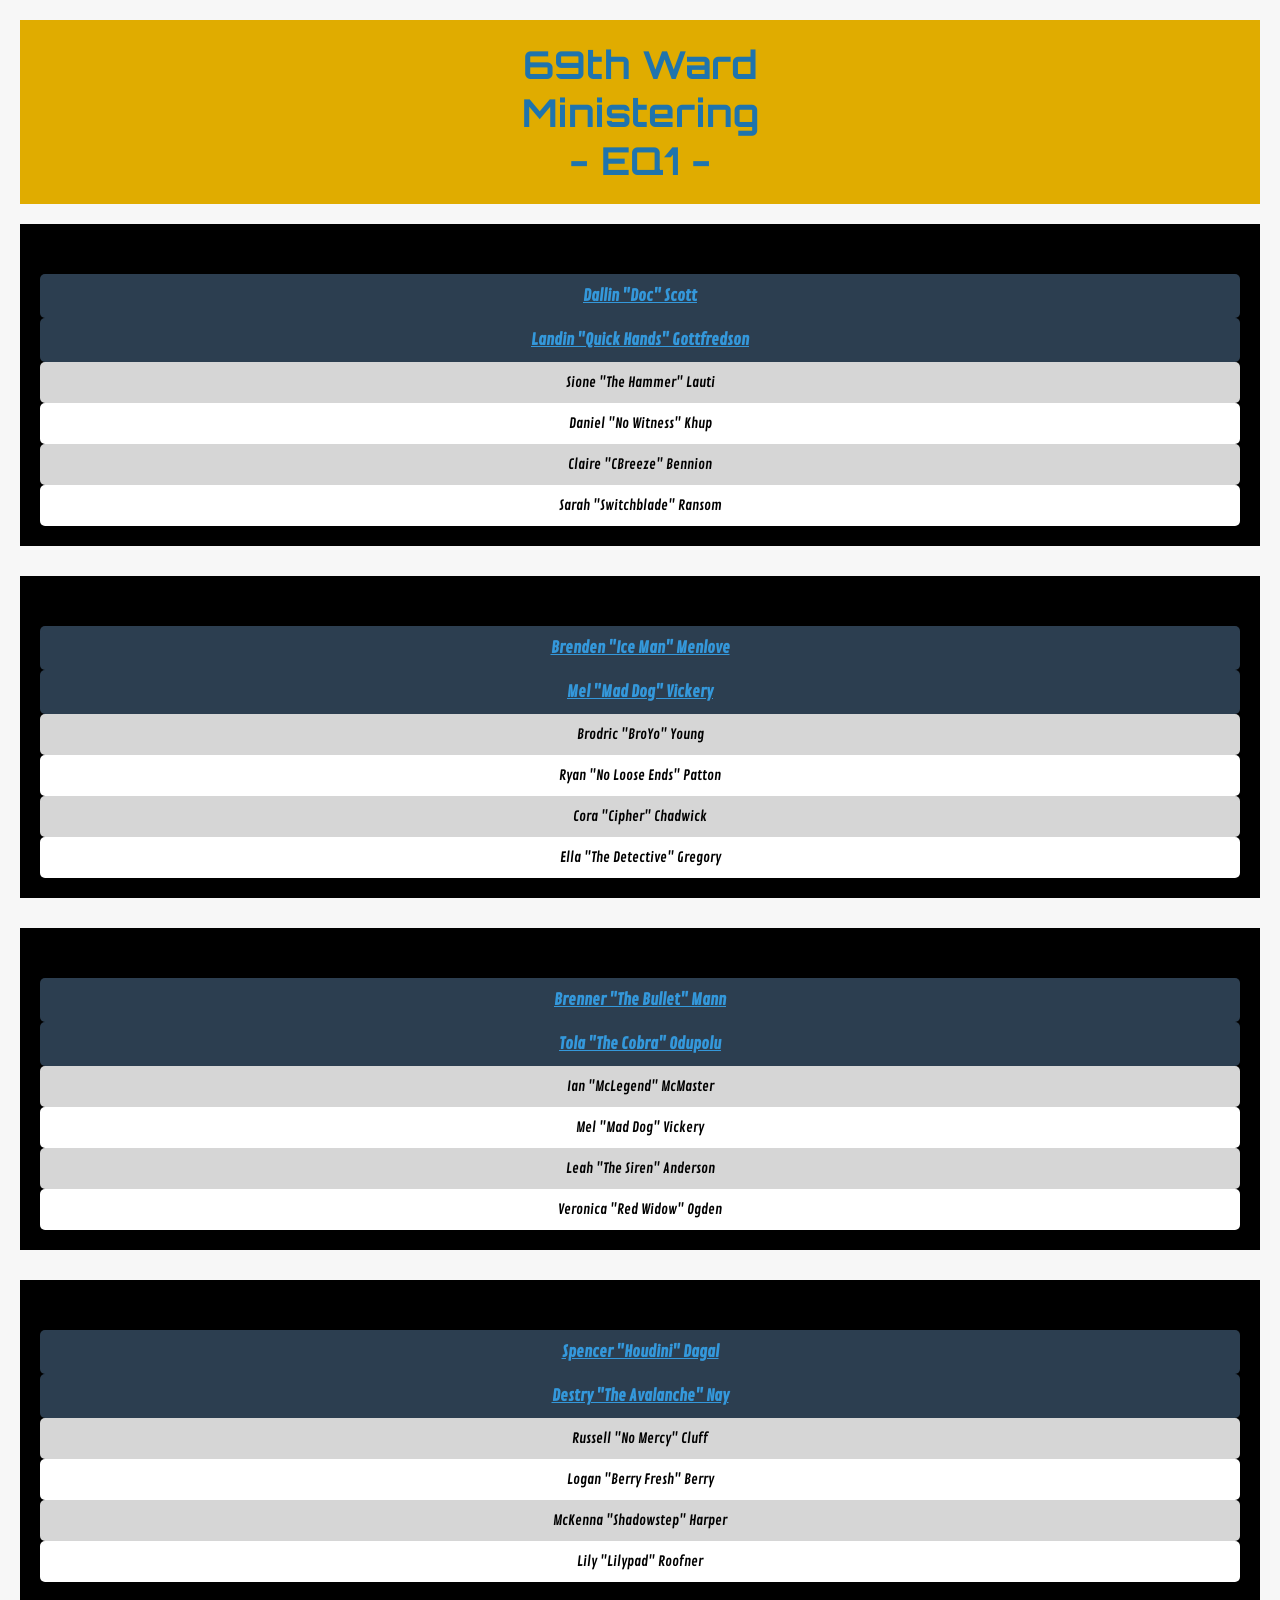
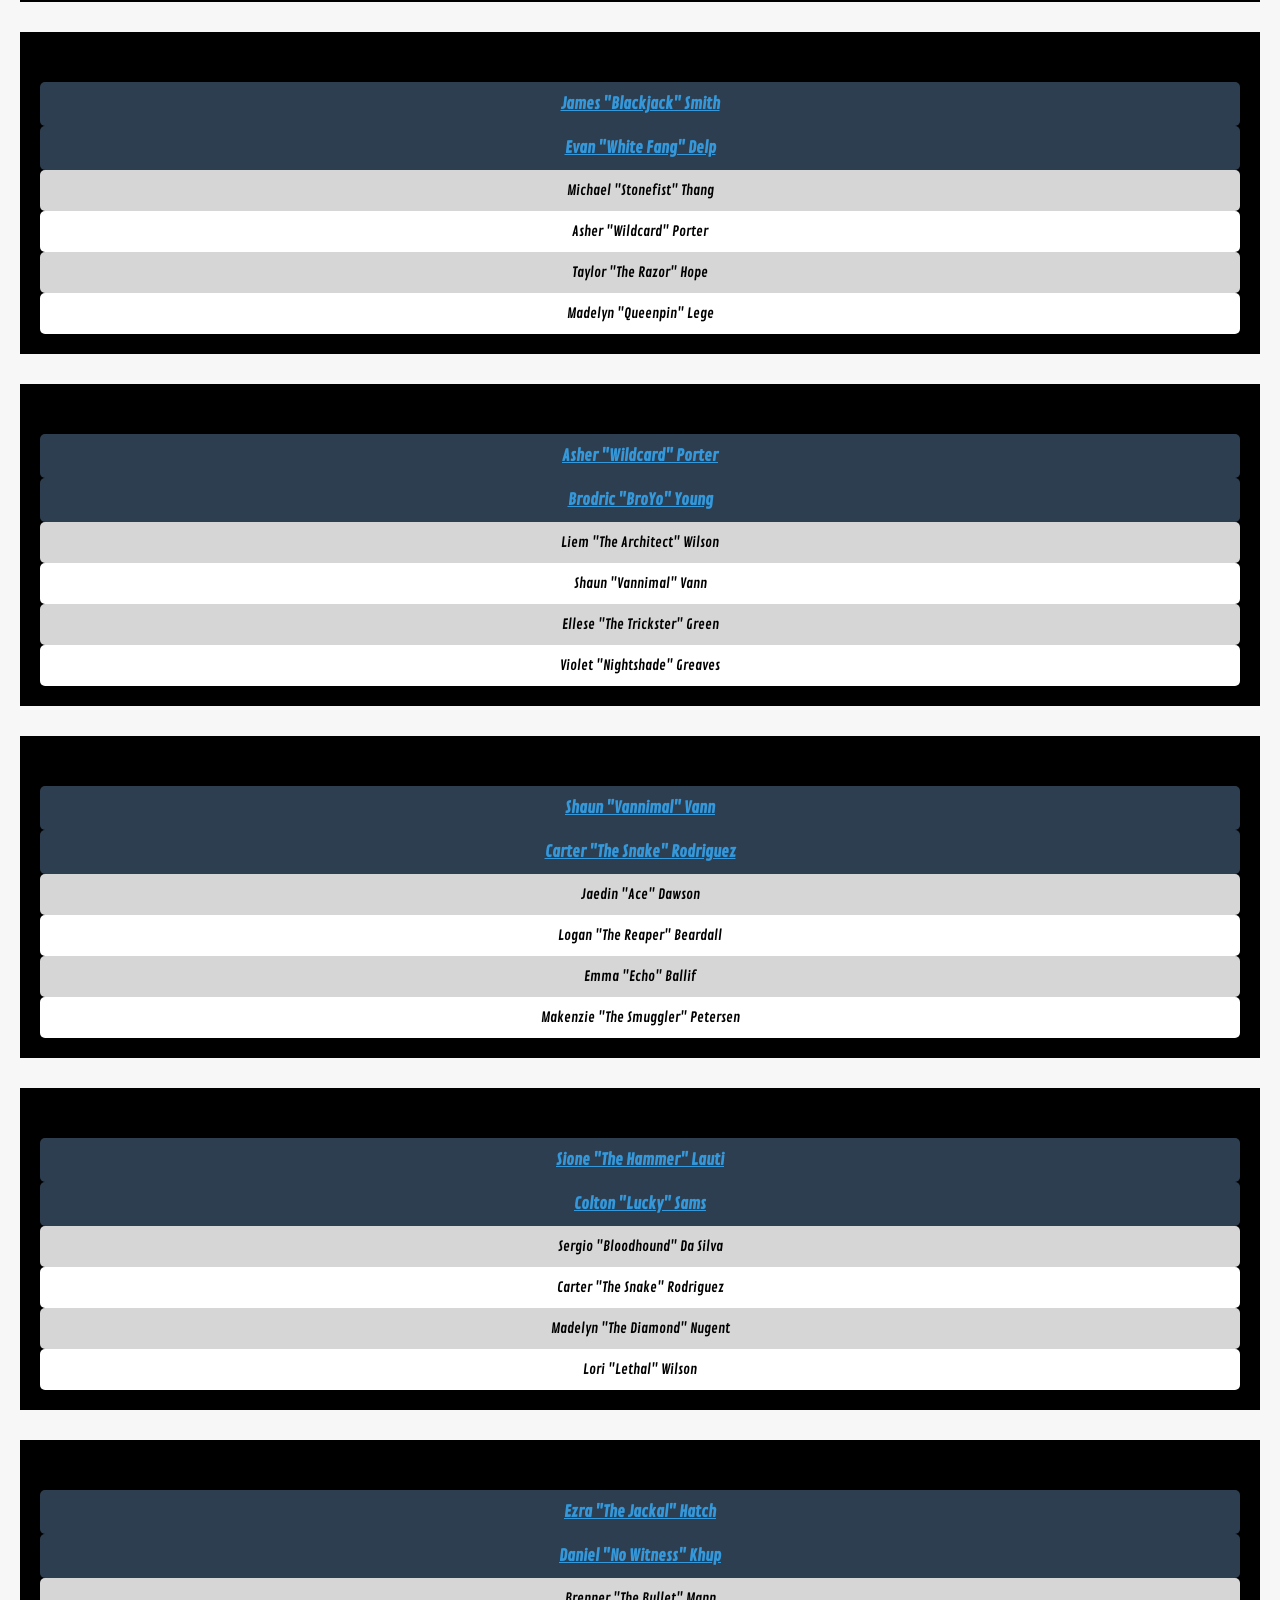
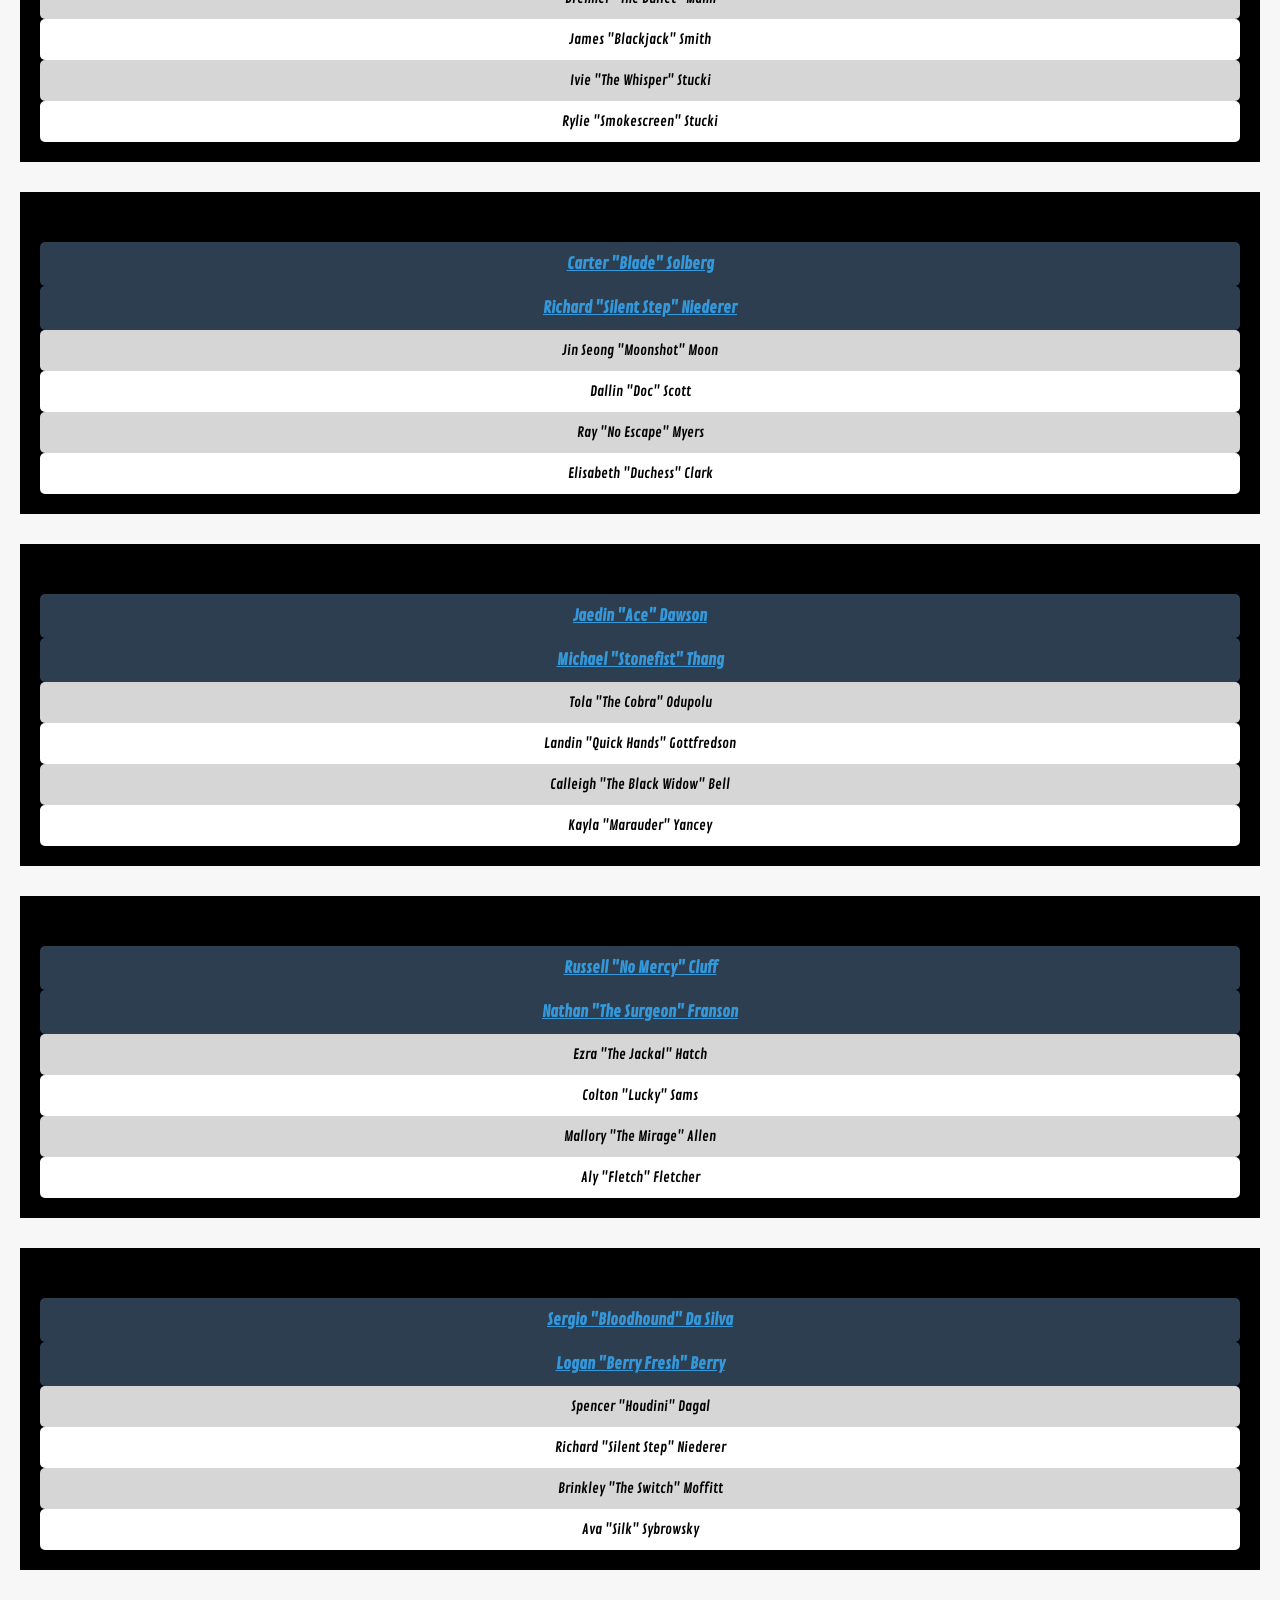
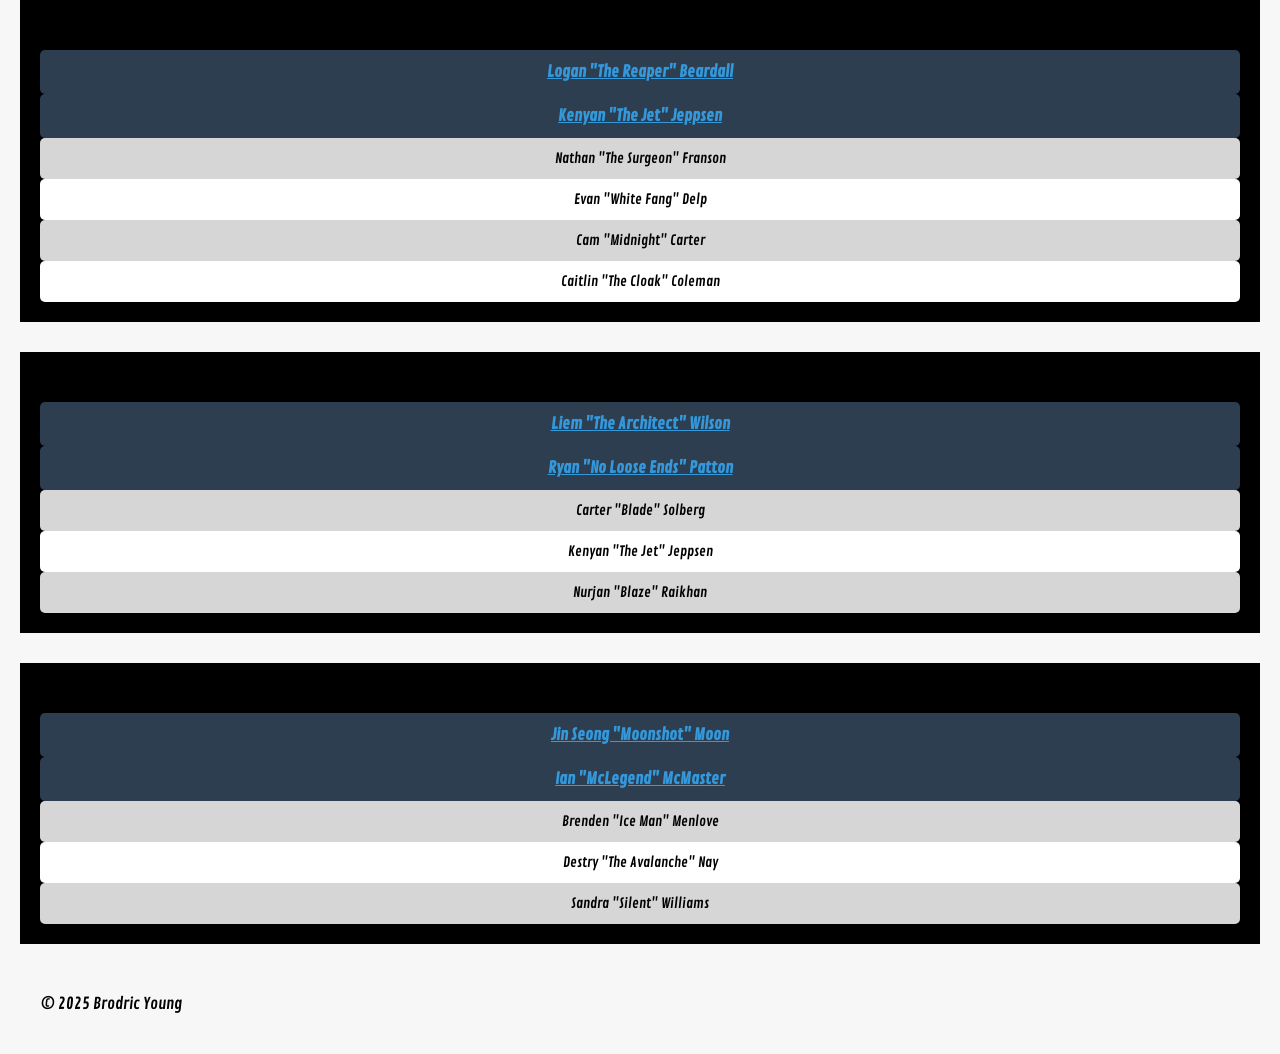
==== index.html @ 71285ee0 "nicknames" ====
<!DOCTYPE html>
<html lang="en">
<head>
    <meta charset="UTF-8">
    <meta name="viewport" content="width=device-width, initial-scale=1.0">
    <title>EQ1 Ministering</title>
    <link rel="stylesheet" href="style.css">
</head>
<body>
    <header>
        <h1>69th Ward</h1>
        <h1>Ministering</h1>
        <h1>- EQ1 -</h1>
    </header>

    <!-- companionship 1 -->
    <div class="companionship">
        <table>
            
            <tr><th><a href="#DallinScott">Dallin "Doc" Scott</a></th></tr>
            <tr><th><a href="#LandinGottfredson">Landin "Quick Hands" Gottfredson</a></th></tr>
            
            <tr><td colspan="2">Sione "The Hammer" Lauti</td></tr>
            <tr><td colspan="2">Daniel "No Witness" Khup</td></tr>
            <tr><td colspan="2">Claire "CBreeze" Bennion</td></tr>
            <tr><td colspan="2">Sarah "Switchblade" Ransom</td></tr>
        </table>
    </div>

    <!-- companionship 2 -->
    <div class="companionship">
        <table>
            <tr><th><a href="#BrendenMenlove">Brenden "Ice Man" Menlove</a></th></tr>
            <tr><th><a href="#MelVickery">Mel "Mad Dog" Vickery</a></th></tr>

            <tr><td colspan="2">Brodric "BroYo" Young</td></tr>
            <tr><td colspan="2">Ryan "No Loose Ends" Patton</td></tr>
            <tr><td colspan="2">Cora "Cipher" Chadwick</td></tr>
            <tr><td colspan="2">Ella "The Detective" Gregory</td></tr>
        </table>
    </div>

    <!-- companionship 3 -->
    <div class="companionship">
        <table>
            <tr><th><a href="#BrennerMann">Brenner "The Bullet" Mann</a></th></tr>
            <tr><th><a href="#TolaOdupolu">Tola "The Cobra" Odupolu</a></th></tr>

            <tr><td colspan="2">Ian "McLegend" McMaster</td></tr>
            <tr><td colspan="2">Mel "Mad Dog" Vickery</td></tr>
            <tr><td colspan="2">Leah "The Siren" Anderson</td></tr>
            <tr><td colspan="2">Veronica "Red Widow" Ogden</td></tr>
        </table>
    </div>

    <!-- companionship 4 -->
    <div class="companionship">
        <table>
            <tr><th><a href="#SpencerDagal">Spencer "Houdini" Dagal</a></th></tr>
            <tr><th><a href="#DestryNay">Destry "The Avalanche" Nay</a></th></tr>

            <tr><td colspan="2">Russell "No Mercy" Cluff</td></tr>
            <tr><td colspan="2">Logan "Berry Fresh" Berry</td></tr>
            <tr><td colspan="2">McKenna "Shadowstep" Harper</td></tr>
            <tr><td colspan="2">Lily "Lilypad" Roofner</td></tr>
        </table>
    </div>

    <!-- companionship 5 -->
    <div class="companionship">
        <table>
            <tr><th><a href="#JamesSmith">James "Blackjack" Smith</a></th></tr>
            <tr><th><a href="#EvanDelp">Evan "White Fang" Delp</a></th></tr>

            <tr><td colspan="2">Michael "Stonefist" Thang</td></tr>
            <tr><td colspan="2">Asher "Wildcard" Porter</td></tr>
            <tr><td colspan="2">Taylor "The Razor" Hope</td></tr>
            <tr><td colspan="2">Madelyn "Queenpin" Lege</td></tr>
        </table>
    </div>

    <!-- companionship 6 -->
    <div class="companionship">
        <table>
            <tr><th><a href="#AsherPorter">Asher "Wildcard" Porter</a></th></tr>
            <tr><th><a href="#BrodricYoung">Brodric "BroYo" Young</a></th></tr>

            <tr><td colspan="2">Liem "The Architect" Wilson</td></tr>
            <tr><td colspan="2">Shaun "Vannimal" Vann</td></tr>
            <tr><td colspan="2">Ellese "The Trickster" Green</td></tr>
            <tr><td colspan="2">Violet "Nightshade" Greaves</td></tr>
        </table>
    </div>

    <!-- companionship 7 -->
    <div class="companionship">
        <table>
            <tr><th><a href="#ShaunVann">Shaun "Vannimal" Vann</a></th></tr>
            <tr><th><a href="#CarterRodriguez">Carter "The Snake" Rodriguez</a></th></tr>

            <tr><td colspan="2">Jaedin "Ace" Dawson</td></tr>
            <tr><td colspan="2">Logan "The Reaper" Beardall</td></tr>
            <tr><td colspan="2">Emma "Echo" Ballif</td></tr>
            <tr><td colspan="2">Makenzie "The Smuggler" Petersen</td></tr>
        </table>
    </div>

    <!-- companionship 8 -->
    <div class="companionship">
        <table>
            <tr><th><a href="#SioneLauti">Sione "The Hammer" Lauti</a></th></tr>
            <tr><th><a href="#ColtonSams">Colton "Lucky" Sams</a></th></tr>

            <tr><td colspan="2">Sergio "Bloodhound" Da Silva</td></tr>
            <tr><td colspan="2">Carter "The Snake" Rodriguez</td></tr>
            <tr><td colspan="2">Madelyn "The Diamond" Nugent</td></tr>
            <tr><td colspan="2">Lori "Lethal" Wilson</td></tr>
        </table>
    </div>

    <!-- companionship 9 -->
    <div class="companionship">
        <table>
            <tr><th><a href="#EzraHatch">Ezra "The Jackal" Hatch</a></th></tr>
            <tr><th><a href="#DanielKhup">Daniel "No Witness" Khup</a></th></tr>

            <tr><td colspan="2">Brenner "The Bullet" Mann</td></tr>
            <tr><td colspan="2">James "Blackjack" Smith</td></tr>
            <tr><td colspan="2">Ivie "The Whisper" Stucki</td></tr>
            <tr><td colspan="2">Rylie "Smokescreen" Stucki</td></tr>
        </table>
    </div>

    <!-- companionship 10 -->
    <div class="companionship">
        <table>
            <tr><th><a href="#CarterSolberg">Carter "Blade" Solberg</a></th></tr>
            <tr><th><a href="#RichardNiederer">Richard "Silent Step" Niederer</a></th></tr>

            <tr><td colspan="2">Jin Seong "Moonshot" Moon</td></tr>
            <tr><td colspan="2">Dallin "Doc" Scott</td></tr>
            <tr><td colspan="2">Ray "No Escape" Myers</td></tr>
            <tr><td colspan="2">Elisabeth "Duchess" Clark</td></tr>
        </table>
    </div>

    <!-- companionship 11 -->
    <div class="companionship">
        <table>
            <tr><th><a href="#JaedinDawson">Jaedin "Ace" Dawson</a></th></tr>
            <tr><th><a href="#MichaelThang">Michael "Stonefist" Thang</a></th></tr>

            <tr><td colspan="2">Tola "The Cobra" Odupolu</td></tr>
            <tr><td colspan="2">Landin "Quick Hands" Gottfredson</td></tr>
            <tr><td colspan="2">Calleigh "The Black Widow" Bell</td></tr>
            <tr><td colspan="2">Kayla "Marauder" Yancey</td></tr>
        </table>
    </div>

    <!-- companionship 12 -->
    <div class="companionship">
        <table>
            <tr><th><a href="#RussellCluff">Russell "No Mercy" Cluff</a></th></tr>
            <tr><th><a href="#NathanFranson">Nathan "The Surgeon" Franson</a></th></tr>

            <tr><td colspan="2">Ezra "The Jackal" Hatch</td></tr>
            <tr><td colspan="2">Colton "Lucky" Sams</td></tr>
            <tr><td colspan="2">Mallory "The Mirage" Allen</td></tr>
            <tr><td colspan="2">Aly "Fletch" Fletcher</td></tr>
        </table>
    </div>
    
            <!-- companionship 13 -->
    <div class="companionship">
        <table>
            <tr><th><a href="#">Sergio "Bloodhound" Da Silva</a></th></tr>
            <tr><th><a href="#">Logan "Berry Fresh" Berry</a></th></tr>

            <tr><td colspan="2">Spencer "Houdini" Dagal</td></tr>
            <tr><td colspan="2">Richard "Silent Step" Niederer</td></tr>
            <tr><td colspan="2">Brinkley "The Switch" Moffitt</td></tr>
            <tr><td colspan="2">Ava "Silk" Sybrowsky</td></tr>
        </table>
    </div>

    <!-- companionship 14 -->
    <div class="companionship">
        <table>
            <tr><th><a href="#">Logan "The Reaper" Beardall</a></th></tr>
            <tr><th><a href="#">Kenyan "The Jet" Jeppsen</a></th></tr>

            <tr><td colspan="2">Nathan "The Surgeon" Franson</td></tr>
            <tr><td colspan="2">Evan "White Fang" Delp</td></tr>
            <tr><td colspan="2">Cam "Midnight" Carter</td></tr>
            <tr><td colspan="2">Caitlin "The Cloak" Coleman</td></tr>
        </table>
    </div>

    <!-- companionship 15 -->
    <div class="companionship">
        <table>
            <tr><th><a href="#">Liem "The Architect" Wilson</a></th></tr>
            <tr><th><a href="#">Ryan "No Loose Ends" Patton</a></th></tr>

            <tr><td colspan="2">Carter "Blade" Solberg</td></tr>
            <tr><td colspan="2">Kenyan "The Jet" Jeppsen</td></tr>
            <tr><td colspan="2">Nurjan "Blaze" Raikhan</td></tr>
        </table>
    </div>

    <!-- companionship 16 -->
    <div class="companionship">
        <table>
            <tr><th><a href="#">Jin Seong "Moonshot" Moon</a></th></tr>
            <tr><th><a href="#">Ian "McLegend" McMaster</a></th></tr>

            <tr><td colspan="2">Brenden "Ice Man" Menlove</td></tr>
            <tr><td colspan="2">Destry "The Avalanche" Nay</td></tr>
            <tr><td colspan="2">Sandra "Silent" Williams</td></tr>
        </table>
    </div>

    <footer>
        &copy; 2025 Brodric Young
    </footer>
</body>
</html>
---- style.css ----
@import url('https://fonts.googleapis.com/css2?family=Contrail+One&family=Orbitron:wght@400..900&family=Roboto:ital,wght@0,100..900;1,100..900&family=Sixtyfour&display=swap');

/* Basic resets */
* {
    margin: 0;
    padding: 0;
    box-sizing: border-box;
}

/* Body Styling */
body {
    font-family: "Contrail One", 'Roboto', sans-serif;
    background-color: #f7f7f7;
    padding: 20px;
}

/* Top header styling*/
header {
    font-family: "Orbitron", "Sixtyfour", serif;
    color: #1F74AD;
    font-size: larger;
    font-weight: 900;
    text-align: center;
    padding: 20px;
    margin-bottom: 20px;
    background-color: #E0AC00;
}

/* footer styling */
footer {
    padding: 20px;
}

/* Table Styling */
table {
    width: 100%;
    margin-top: 30px;
    border-collapse: collapse;
}

/* Companionship Group Styling */
.companionship {
    margin-bottom: 30px;
    padding: 20px;
    background-color: black;
}

/* Table Headers */
th {
    text-align: center;
    padding: 12px 20px;
    background-color: #2c3e50;
    color: #fff;
    font-size: 16px;
    border-radius: 5px;
    width: 50%;
}

/* Table Data */
td {
    padding: 12px 20px;
    background-color: #ecf0f1;
    text-align: center; /* Center the other names below the headers */
    font-size: 14px;
    border-radius: 5px;
    transition: background-color 0.3s;
}


/* Hyperlink Styling */
a {
    color: #3498db;
}

/* Odd Row Background Color */
tr:nth-child(odd) td {
    background-color: #f4f4f4e0;
}

/* Even Row Background Color */
tr:nth-child(even) td {
    background-color: #ffffff;
}


/* Responsive Styles */
@media screen and (max-width: 768px) {
    /* Keep the header rows side by side */
    th {
        display: inline-block;
        width: 50%; /* Equal width for both headers */
        text-align: center; /* Ensure the text is centered */
    }

    /* Make data cells block elements to stack */
    td {
        display: block;
        width: 100%;
        box-sizing: border-box;
        padding: 10px;
        font-size: 14px;
        text-align: center;
    }

    /* Adjust the table layout to be more mobile-friendly */
    tr {
        margin-bottom: 10px;
        display: block;
        border: none;
    }

    /* Make the companionships stack on smaller screens */
    .companionship {
        margin-bottom: 10px;
        padding: 10px;
        background-color: black;
    }

    /* Make links more accessible */
    a {
        font-size: 16px;
    }
}

@media screen and (max-width: 480px) {
    /* Further adjust padding for smaller screens */
    th, td {
        padding: 8px;
        font-size: 12px;
    }

    /* Reduce the font size of the header */
    th {
        font-size: 14px;
    }
}
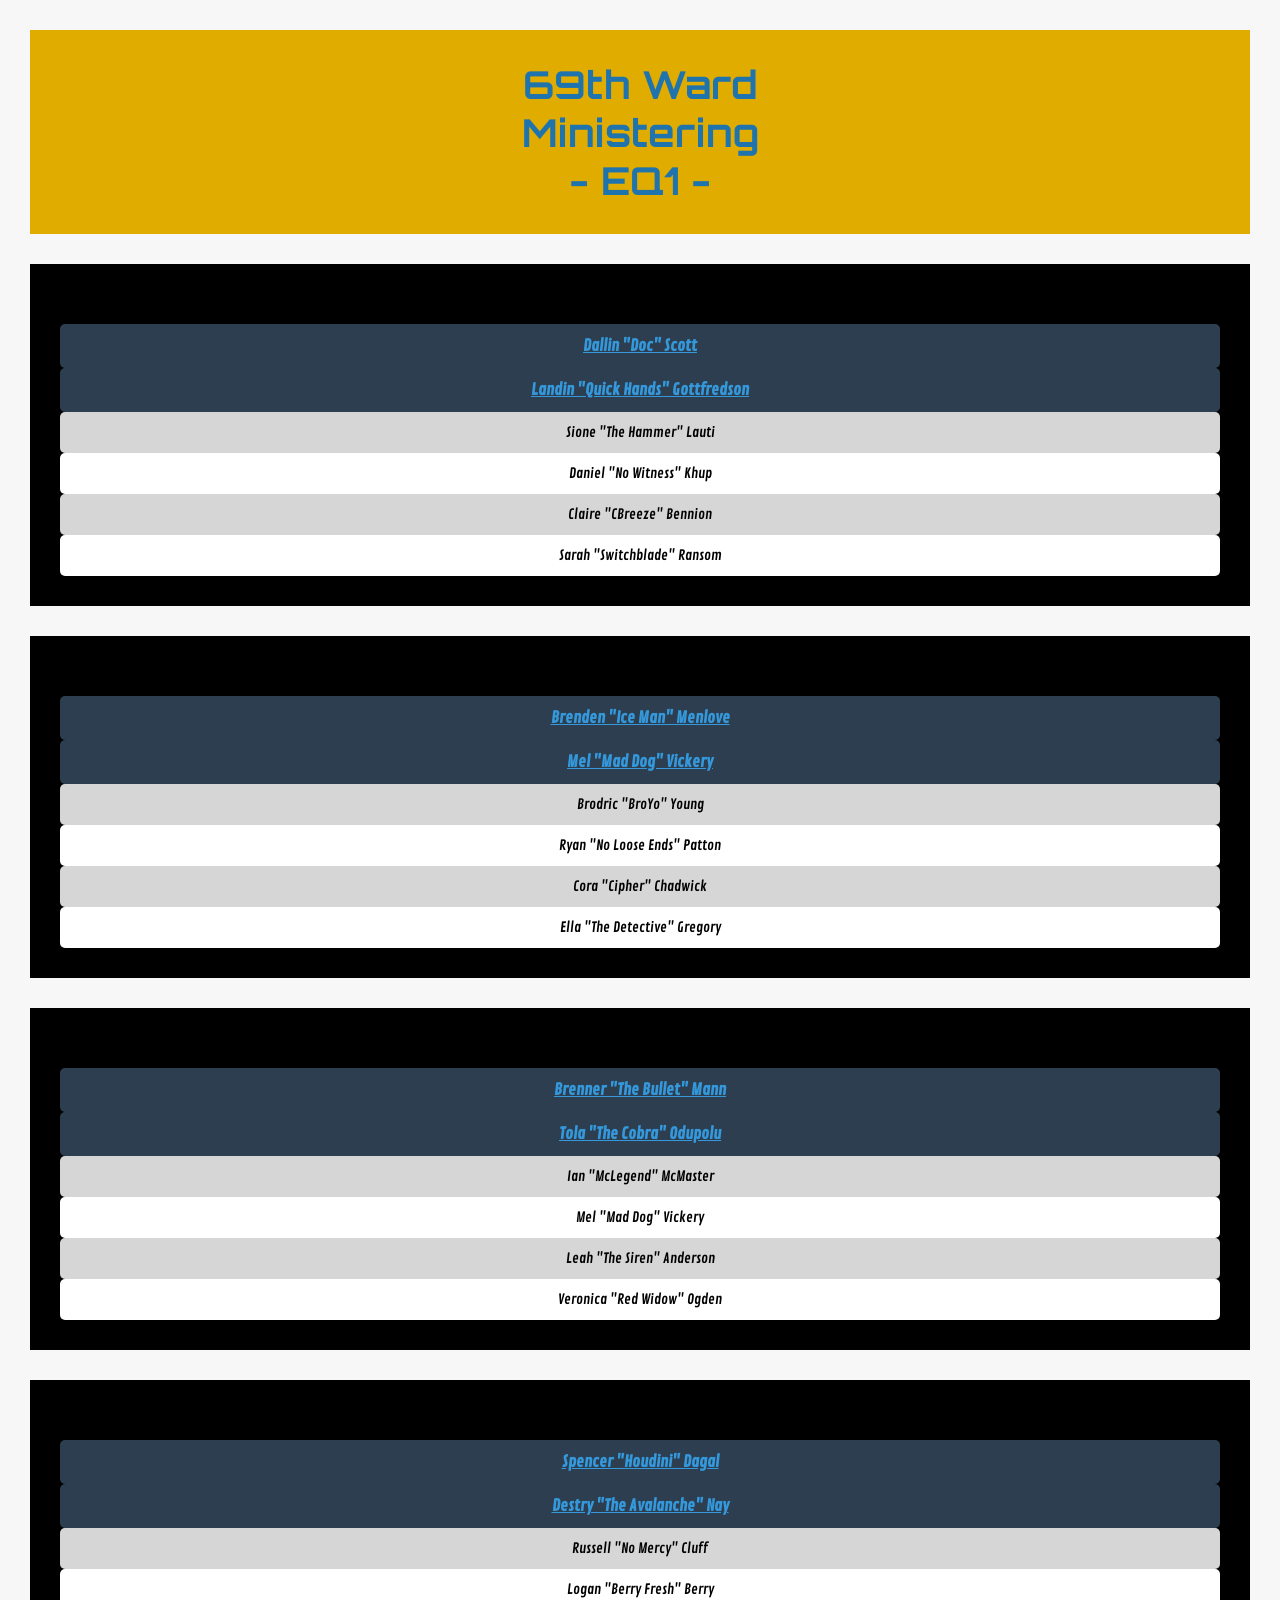
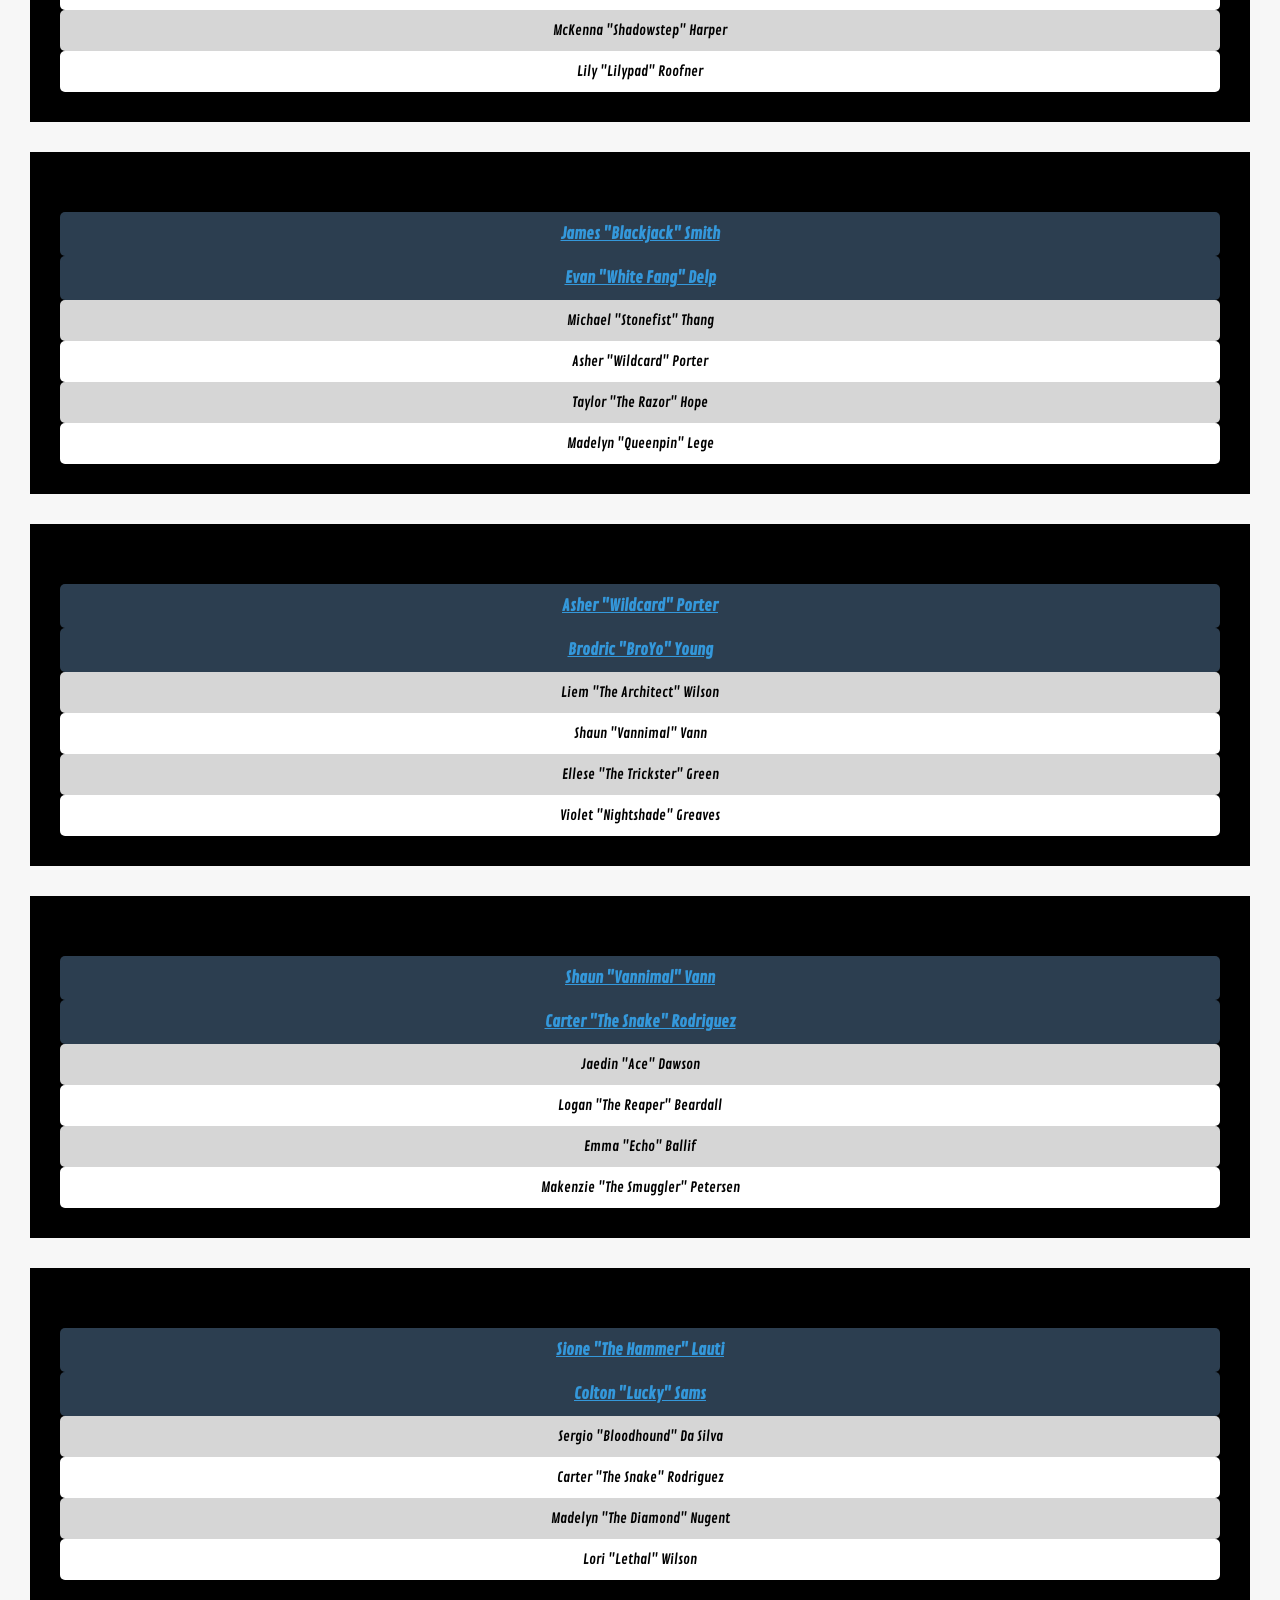
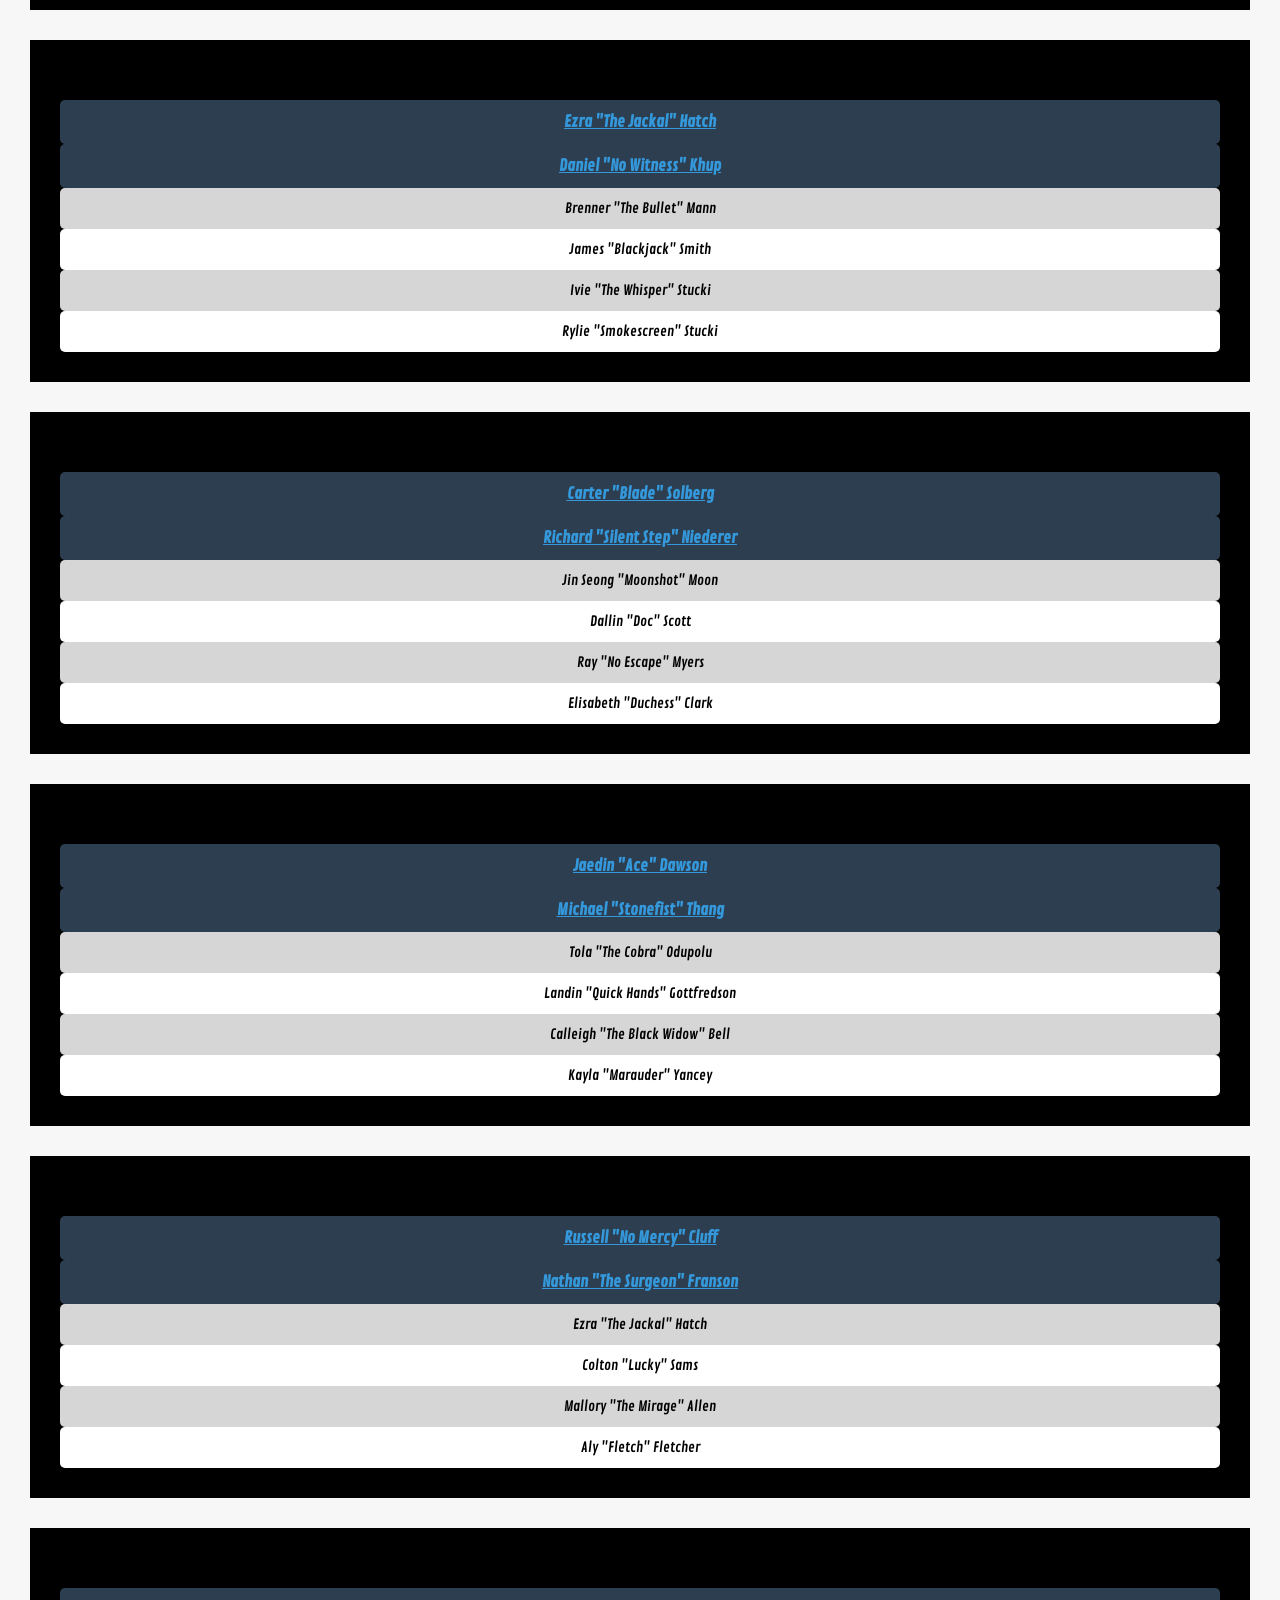
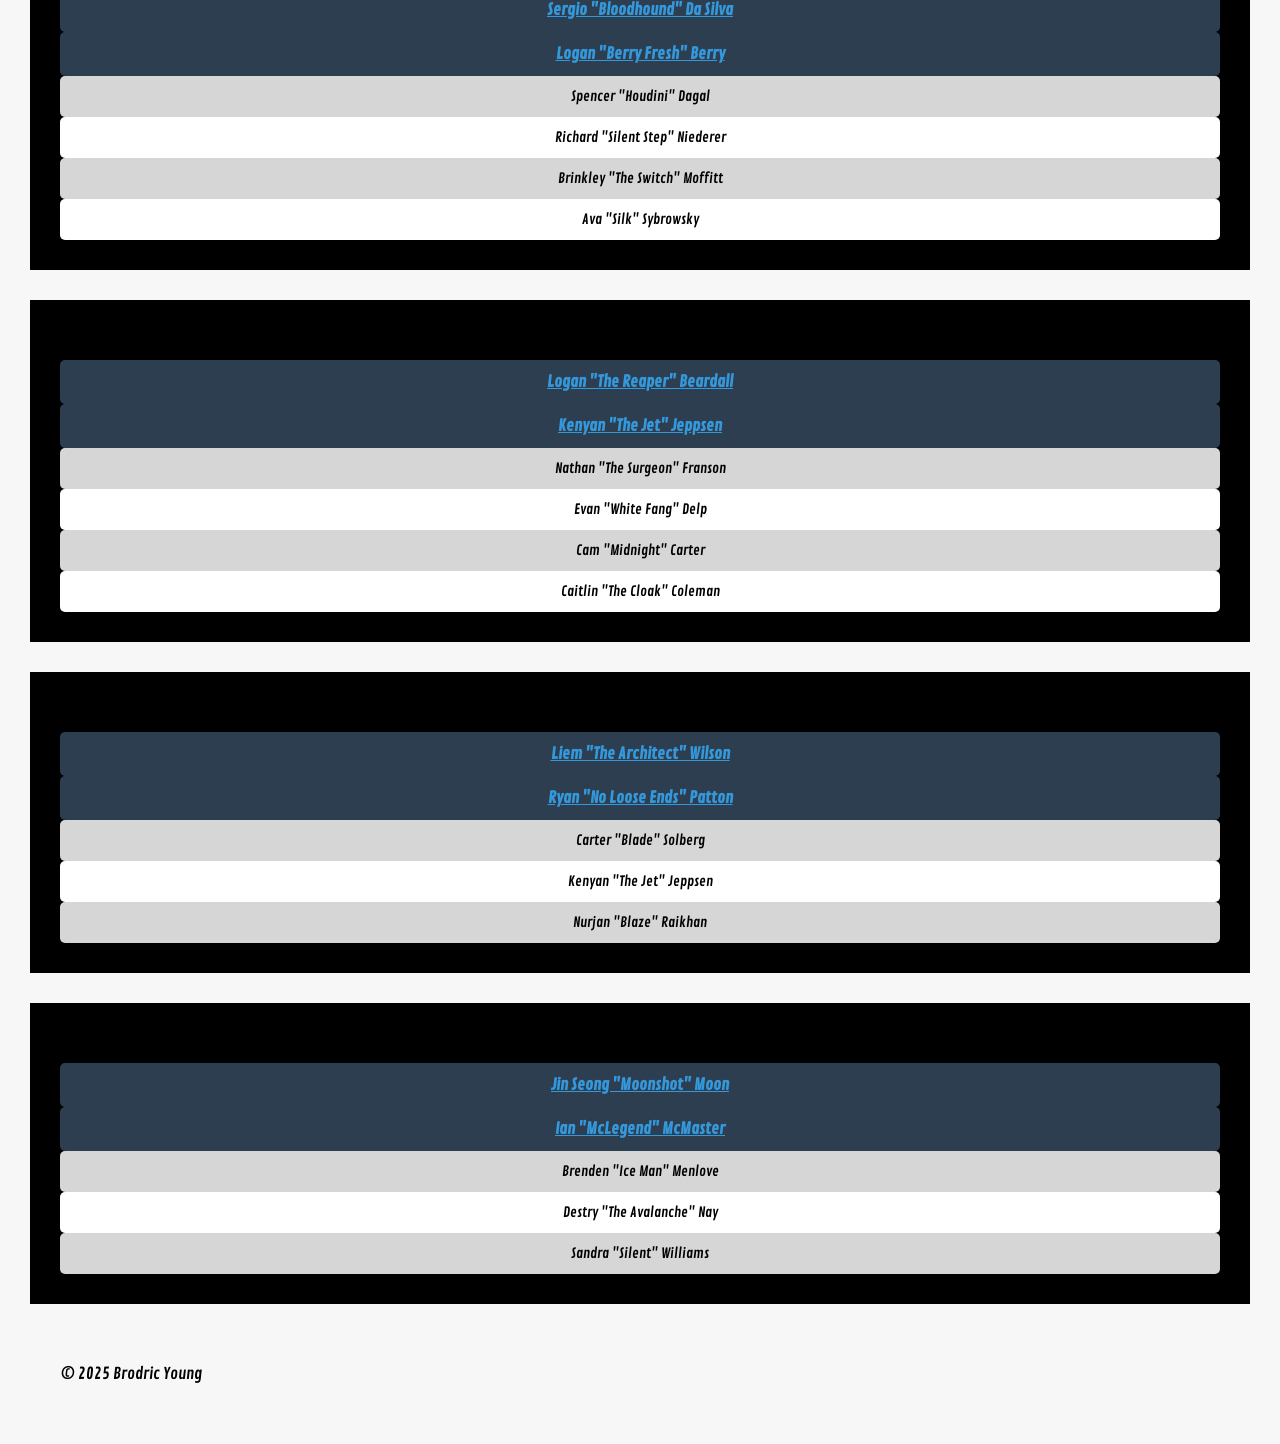
==== commit 0157f8e2: "padding/margins/colspan" ====
--- a/index.html
+++ b/index.html
@@ -17,8 +17,8 @@
     <div class="companionship">
         <table>
             
-            <tr><th><a href="#DallinScott">Dallin "Doc" Scott</a></th></tr>
-            <tr><th><a href="#LandinGottfredson">Landin "Quick Hands" Gottfredson</a></th></tr>
+            <tr><th colspan="2"><a href="#DallinScott">Dallin "Doc" Scott</a></th></tr>
+            <tr><th colspan="2"><a href="#LandinGottfredson">Landin "Quick Hands" Gottfredson</a></th></tr>
             
             <tr><td colspan="2">Sione "The Hammer" Lauti</td></tr>
             <tr><td colspan="2">Daniel "No Witness" Khup</td></tr>
@@ -30,8 +30,8 @@
     <!-- companionship 2 -->
     <div class="companionship">
         <table>
-            <tr><th><a href="#BrendenMenlove">Brenden "Ice Man" Menlove</a></th></tr>
-            <tr><th><a href="#MelVickery">Mel "Mad Dog" Vickery</a></th></tr>
+            <tr><th colspan="2"><a href="#BrendenMenlove">Brenden "Ice Man" Menlove</a></th></tr>
+            <tr><th colspan="2"><a href="#MelVickery">Mel "Mad Dog" Vickery</a></th></tr>
 
             <tr><td colspan="2">Brodric "BroYo" Young</td></tr>
             <tr><td colspan="2">Ryan "No Loose Ends" Patton</td></tr>
@@ -43,8 +43,8 @@
     <!-- companionship 3 -->
     <div class="companionship">
         <table>
-            <tr><th><a href="#BrennerMann">Brenner "The Bullet" Mann</a></th></tr>
-            <tr><th><a href="#TolaOdupolu">Tola "The Cobra" Odupolu</a></th></tr>
+            <tr><th colspan="2"><a href="#BrennerMann">Brenner "The Bullet" Mann</a></th></tr>
+            <tr><th colspan="2"><a href="#TolaOdupolu">Tola "The Cobra" Odupolu</a></th></tr>
 
             <tr><td colspan="2">Ian "McLegend" McMaster</td></tr>
             <tr><td colspan="2">Mel "Mad Dog" Vickery</td></tr>
@@ -56,8 +56,8 @@
     <!-- companionship 4 -->
     <div class="companionship">
         <table>
-            <tr><th><a href="#SpencerDagal">Spencer "Houdini" Dagal</a></th></tr>
-            <tr><th><a href="#DestryNay">Destry "The Avalanche" Nay</a></th></tr>
+            <tr><th colspan="2"><a href="#SpencerDagal">Spencer "Houdini" Dagal</a></th></tr>
+            <tr><th colspan="2"><a href="#DestryNay">Destry "The Avalanche" Nay</a></th></tr>
 
             <tr><td colspan="2">Russell "No Mercy" Cluff</td></tr>
             <tr><td colspan="2">Logan "Berry Fresh" Berry</td></tr>
@@ -69,8 +69,8 @@
     <!-- companionship 5 -->
     <div class="companionship">
         <table>
-            <tr><th><a href="#JamesSmith">James "Blackjack" Smith</a></th></tr>
-            <tr><th><a href="#EvanDelp">Evan "White Fang" Delp</a></th></tr>
+            <tr><th colspan="2"><a href="#JamesSmith">James "Blackjack" Smith</a></th></tr>
+            <tr><th colspan="2"><a href="#EvanDelp">Evan "White Fang" Delp</a></th></tr>
 
             <tr><td colspan="2">Michael "Stonefist" Thang</td></tr>
             <tr><td colspan="2">Asher "Wildcard" Porter</td></tr>
@@ -82,8 +82,8 @@
     <!-- companionship 6 -->
     <div class="companionship">
         <table>
-            <tr><th><a href="#AsherPorter">Asher "Wildcard" Porter</a></th></tr>
-            <tr><th><a href="#BrodricYoung">Brodric "BroYo" Young</a></th></tr>
+            <tr><th colspan="2"><a href="#AsherPorter">Asher "Wildcard" Porter</a></th></tr>
+            <tr><th colspan="2"><a href="#BrodricYoung">Brodric "BroYo" Young</a></th></tr>
 
             <tr><td colspan="2">Liem "The Architect" Wilson</td></tr>
             <tr><td colspan="2">Shaun "Vannimal" Vann</td></tr>
@@ -95,8 +95,8 @@
     <!-- companionship 7 -->
     <div class="companionship">
         <table>
-            <tr><th><a href="#ShaunVann">Shaun "Vannimal" Vann</a></th></tr>
-            <tr><th><a href="#CarterRodriguez">Carter "The Snake" Rodriguez</a></th></tr>
+            <tr><th colspan="2"><a href="#ShaunVann">Shaun "Vannimal" Vann</a></th></tr>
+            <tr><th colspan="2"><a href="#CarterRodriguez">Carter "The Snake" Rodriguez</a></th></tr>
 
             <tr><td colspan="2">Jaedin "Ace" Dawson</td></tr>
             <tr><td colspan="2">Logan "The Reaper" Beardall</td></tr>
@@ -108,8 +108,8 @@
     <!-- companionship 8 -->
     <div class="companionship">
         <table>
-            <tr><th><a href="#SioneLauti">Sione "The Hammer" Lauti</a></th></tr>
-            <tr><th><a href="#ColtonSams">Colton "Lucky" Sams</a></th></tr>
+            <tr><th colspan="2"><a href="#SioneLauti">Sione "The Hammer" Lauti</a></th></tr>
+            <tr><th colspan="2"><a href="#ColtonSams">Colton "Lucky" Sams</a></th></tr>
 
             <tr><td colspan="2">Sergio "Bloodhound" Da Silva</td></tr>
             <tr><td colspan="2">Carter "The Snake" Rodriguez</td></tr>
@@ -121,8 +121,8 @@
     <!-- companionship 9 -->
     <div class="companionship">
         <table>
-            <tr><th><a href="#EzraHatch">Ezra "The Jackal" Hatch</a></th></tr>
-            <tr><th><a href="#DanielKhup">Daniel "No Witness" Khup</a></th></tr>
+            <tr><th colspan="2"><a href="#EzraHatch">Ezra "The Jackal" Hatch</a></th></tr>
+            <tr><th colspan="2"><a href="#DanielKhup">Daniel "No Witness" Khup</a></th></tr>
 
             <tr><td colspan="2">Brenner "The Bullet" Mann</td></tr>
             <tr><td colspan="2">James "Blackjack" Smith</td></tr>
@@ -134,8 +134,8 @@
     <!-- companionship 10 -->
     <div class="companionship">
         <table>
-            <tr><th><a href="#CarterSolberg">Carter "Blade" Solberg</a></th></tr>
-            <tr><th><a href="#RichardNiederer">Richard "Silent Step" Niederer</a></th></tr>
+            <tr><th colspan="2"><a href="#CarterSolberg">Carter "Blade" Solberg</a></th></tr>
+            <tr><th colspan="2"><a href="#RichardNiederer">Richard "Silent Step" Niederer</a></th></tr>
 
             <tr><td colspan="2">Jin Seong "Moonshot" Moon</td></tr>
             <tr><td colspan="2">Dallin "Doc" Scott</td></tr>
@@ -147,8 +147,8 @@
     <!-- companionship 11 -->
     <div class="companionship">
         <table>
-            <tr><th><a href="#JaedinDawson">Jaedin "Ace" Dawson</a></th></tr>
-            <tr><th><a href="#MichaelThang">Michael "Stonefist" Thang</a></th></tr>
+            <tr><th colspan="2"><a href="#JaedinDawson">Jaedin "Ace" Dawson</a></th></tr>
+            <tr><th colspan="2"><a href="#MichaelThang">Michael "Stonefist" Thang</a></th></tr>
 
             <tr><td colspan="2">Tola "The Cobra" Odupolu</td></tr>
             <tr><td colspan="2">Landin "Quick Hands" Gottfredson</td></tr>
@@ -160,8 +160,8 @@
     <!-- companionship 12 -->
     <div class="companionship">
         <table>
-            <tr><th><a href="#RussellCluff">Russell "No Mercy" Cluff</a></th></tr>
-            <tr><th><a href="#NathanFranson">Nathan "The Surgeon" Franson</a></th></tr>
+            <tr><th colspan="2"><a href="#RussellCluff">Russell "No Mercy" Cluff</a></th></tr>
+            <tr><th colspan="2"><a href="#NathanFranson">Nathan "The Surgeon" Franson</a></th></tr>
 
             <tr><td colspan="2">Ezra "The Jackal" Hatch</td></tr>
             <tr><td colspan="2">Colton "Lucky" Sams</td></tr>
@@ -173,8 +173,8 @@
             <!-- companionship 13 -->
     <div class="companionship">
         <table>
-            <tr><th><a href="#">Sergio "Bloodhound" Da Silva</a></th></tr>
-            <tr><th><a href="#">Logan "Berry Fresh" Berry</a></th></tr>
+            <tr><th colspan="2"><a href="#">Sergio "Bloodhound" Da Silva</a></th></tr>
+            <tr><th colspan="2"><a href="#">Logan "Berry Fresh" Berry</a></th></tr>
 
             <tr><td colspan="2">Spencer "Houdini" Dagal</td></tr>
             <tr><td colspan="2">Richard "Silent Step" Niederer</td></tr>
@@ -186,8 +186,8 @@
     <!-- companionship 14 -->
     <div class="companionship">
         <table>
-            <tr><th><a href="#">Logan "The Reaper" Beardall</a></th></tr>
-            <tr><th><a href="#">Kenyan "The Jet" Jeppsen</a></th></tr>
+            <tr><th colspan="2"><a href="#">Logan "The Reaper" Beardall</a></th></tr>
+            <tr><th colspan="2"><a href="#">Kenyan "The Jet" Jeppsen</a></th></tr>
 
             <tr><td colspan="2">Nathan "The Surgeon" Franson</td></tr>
             <tr><td colspan="2">Evan "White Fang" Delp</td></tr>
@@ -199,8 +199,8 @@
     <!-- companionship 15 -->
     <div class="companionship">
         <table>
-            <tr><th><a href="#">Liem "The Architect" Wilson</a></th></tr>
-            <tr><th><a href="#">Ryan "No Loose Ends" Patton</a></th></tr>
+            <tr><th colspan="2"><a href="#">Liem "The Architect" Wilson</a></th></tr>
+            <tr><th colspan="2"><a href="#">Ryan "No Loose Ends" Patton</a></th></tr>
 
             <tr><td colspan="2">Carter "Blade" Solberg</td></tr>
             <tr><td colspan="2">Kenyan "The Jet" Jeppsen</td></tr>
@@ -211,8 +211,8 @@
     <!-- companionship 16 -->
     <div class="companionship">
         <table>
-            <tr><th><a href="#">Jin Seong "Moonshot" Moon</a></th></tr>
-            <tr><th><a href="#">Ian "McLegend" McMaster</a></th></tr>
+            <tr><th colspan="2"><a href="#">Jin Seong "Moonshot" Moon</a></th></tr>
+            <tr><th colspan="2"><a href="#">Ian "McLegend" McMaster</a></th></tr>
 
             <tr><td colspan="2">Brenden "Ice Man" Menlove</td></tr>
             <tr><td colspan="2">Destry "The Avalanche" Nay</td></tr>
--- a/style.css
+++ b/style.css
@@ -12,7 +12,7 @@
 body {
     font-family: "Contrail One", 'Roboto', sans-serif;
     background-color: #f7f7f7;
-    padding: 20px;
+    padding: 30px;
 }
 
 /* Top header styling*/
@@ -22,14 +22,14 @@
     font-size: larger;
     font-weight: 900;
     text-align: center;
-    padding: 20px;
-    margin-bottom: 20px;
+    padding: 30px;
+    margin-bottom: 30px;
     background-color: #E0AC00;
 }
 
 /* footer styling */
 footer {
-    padding: 20px;
+    padding: 30px;
 }
 
 /* Table Styling */
@@ -42,7 +42,7 @@
 /* Companionship Group Styling */
 .companionship {
     margin-bottom: 30px;
-    padding: 20px;
+    padding: 30px;
     background-color: black;
 }
 
@@ -105,15 +105,16 @@
 
     /* Adjust the table layout to be more mobile-friendly */
     tr {
-        margin-bottom: 10px;
+        margin-bottom: 20px;
         display: block;
         border: none;
     }
 
     /* Make the companionships stack on smaller screens */
     .companionship {
-        margin-bottom: 10px;
-        padding: 10px;
+
+        margin-bottom: 20px;
+        padding: 20px;
         background-color: black;
     }
 
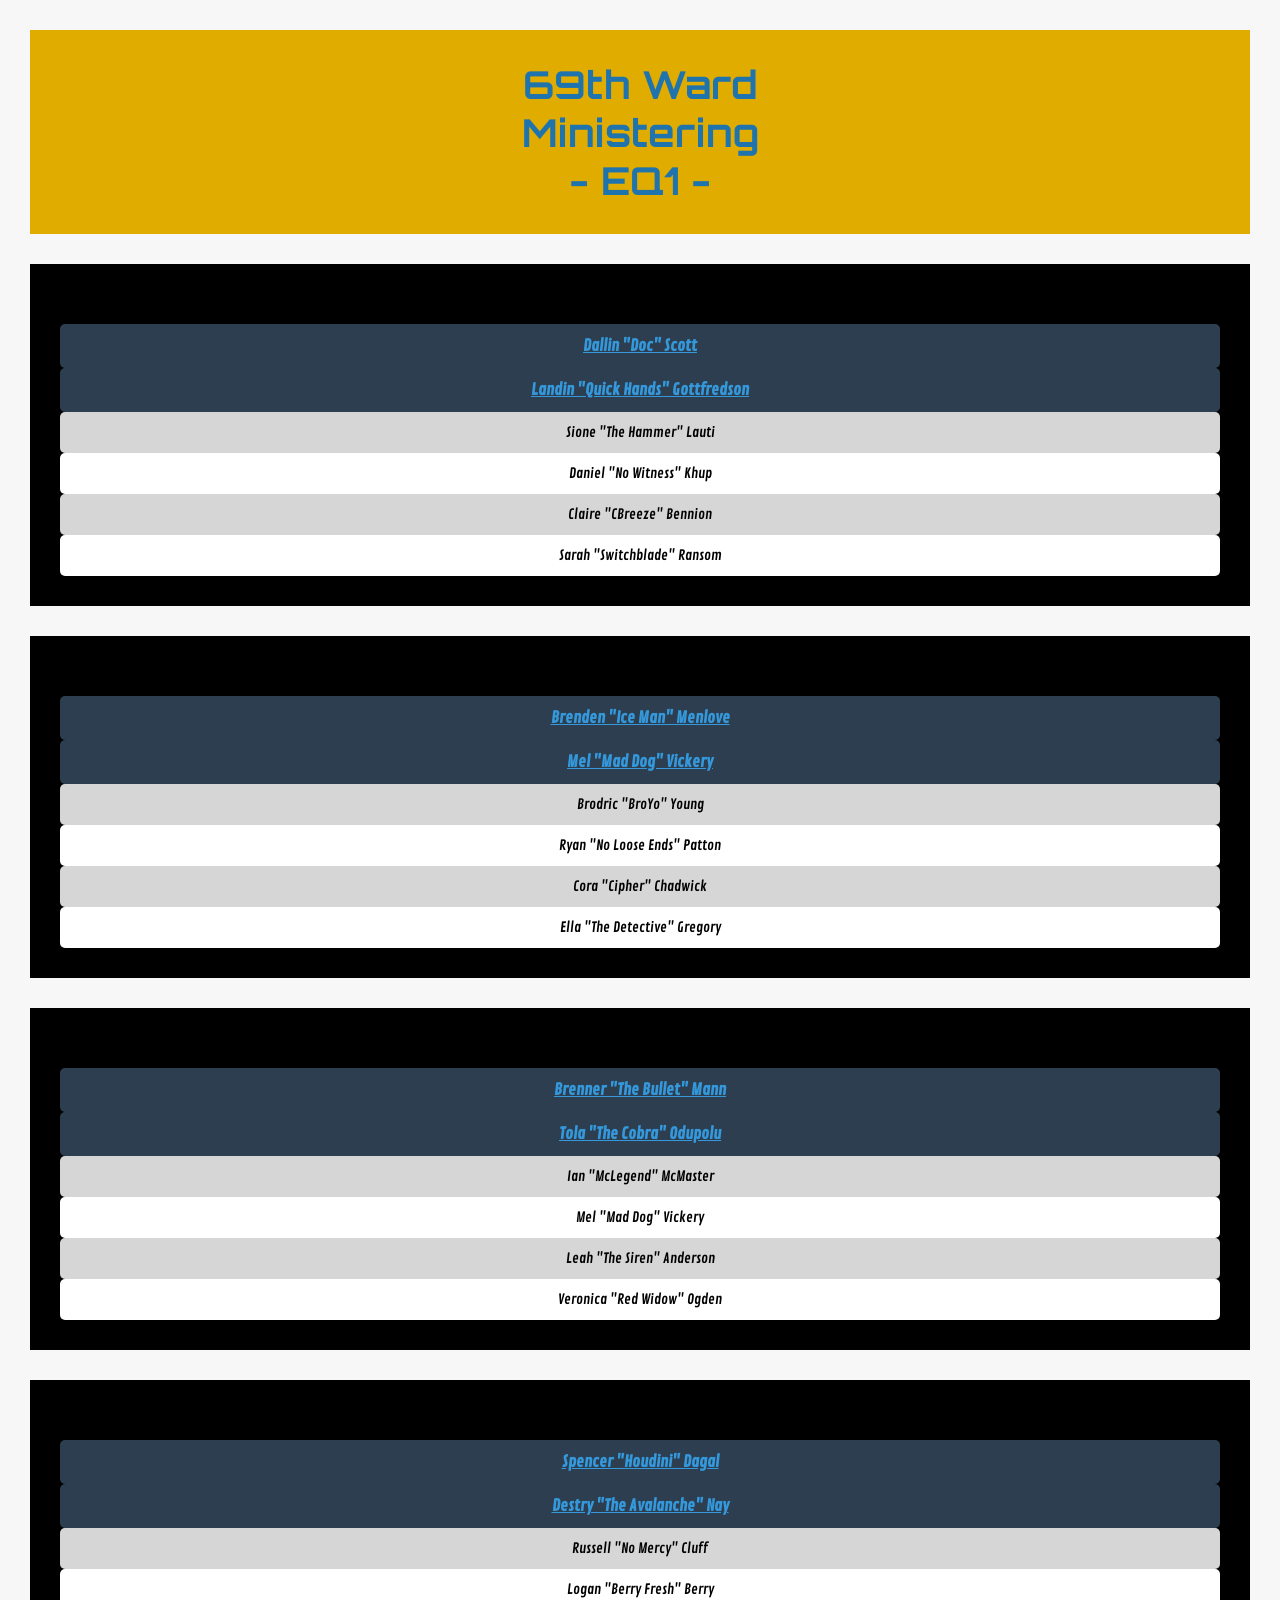
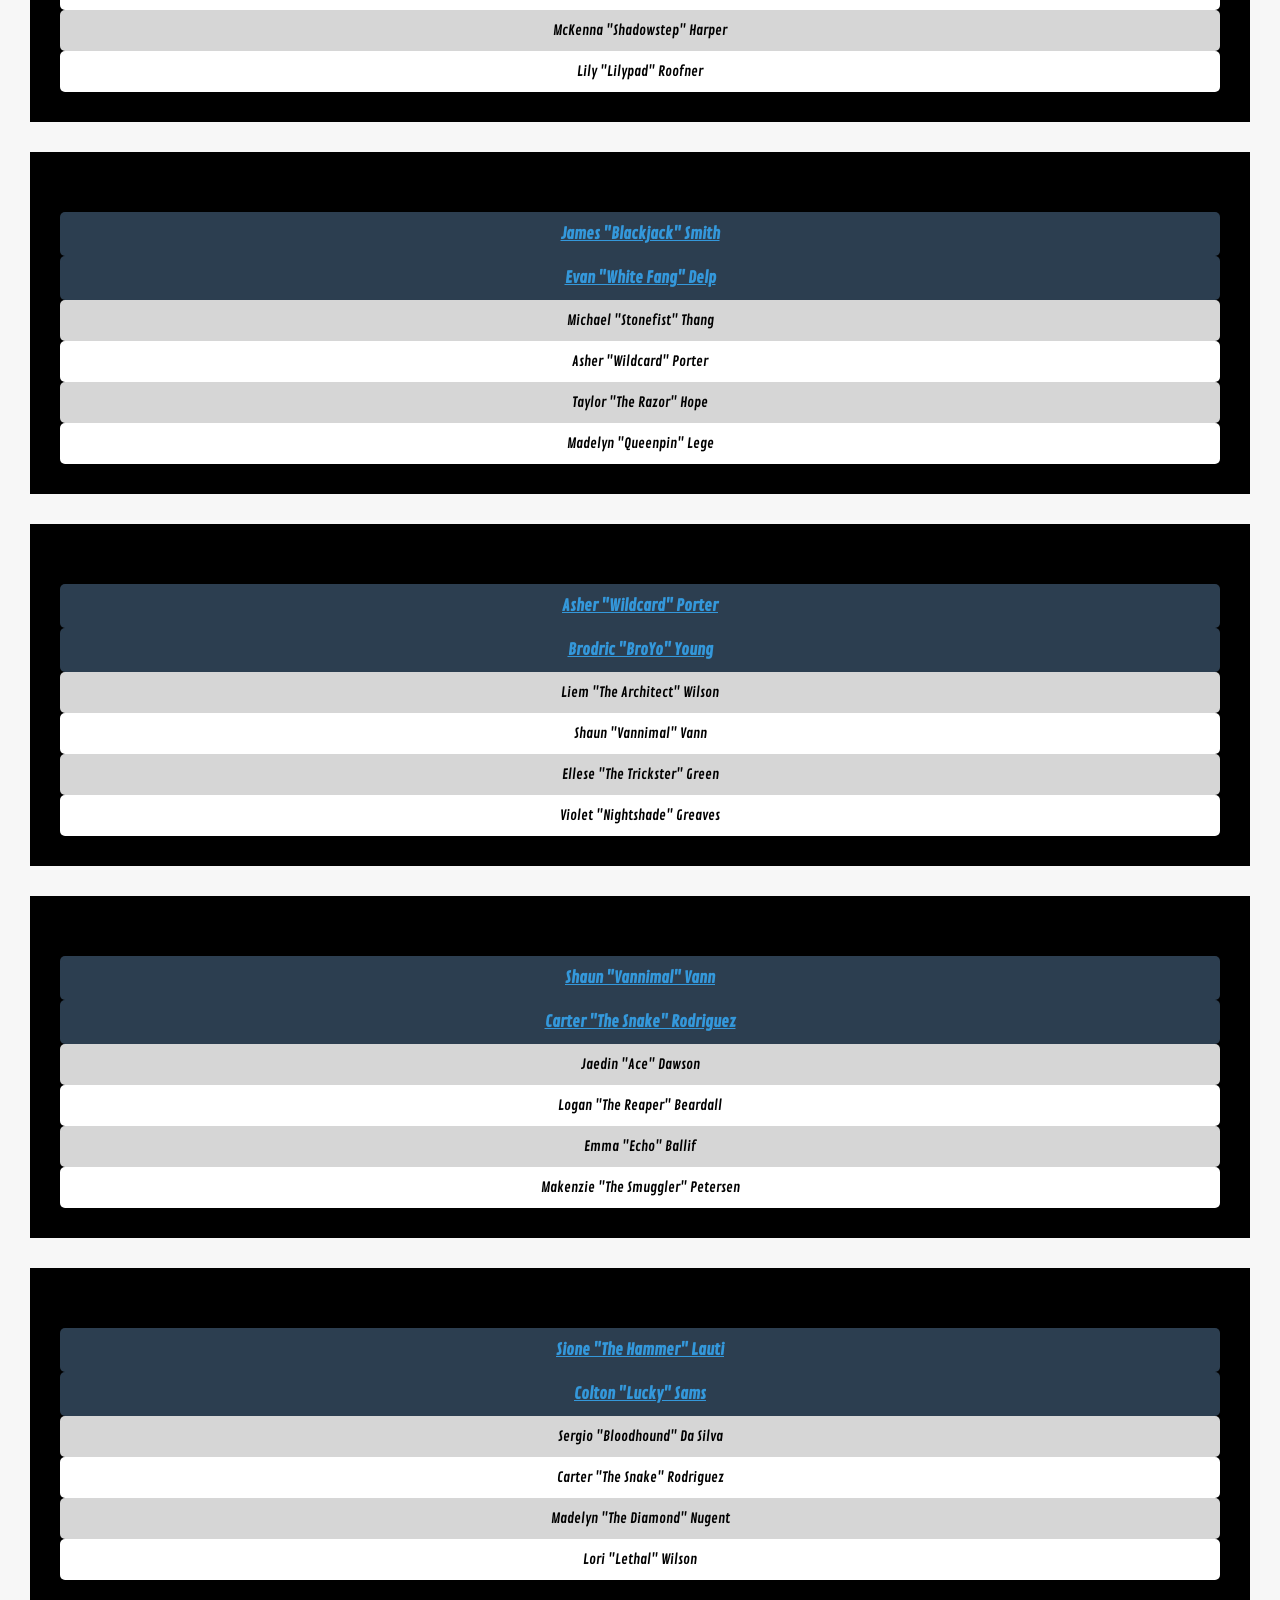
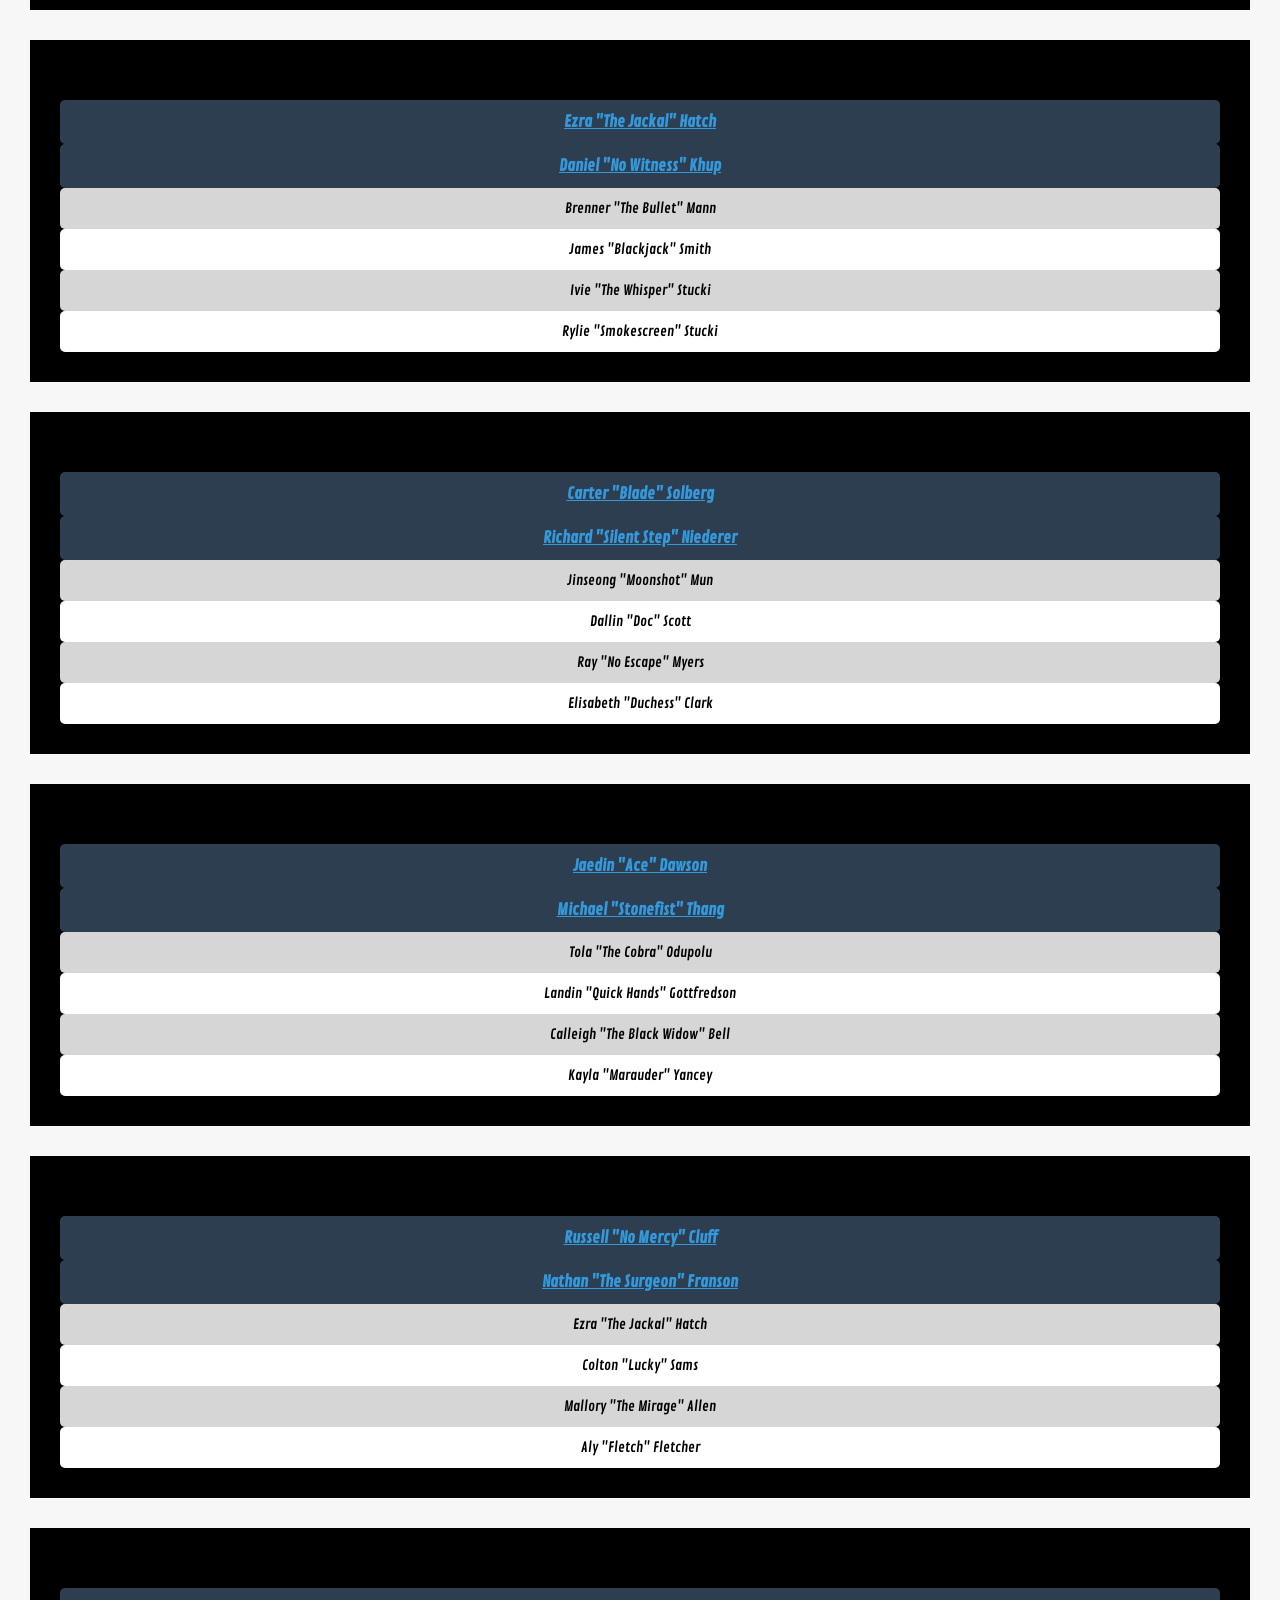
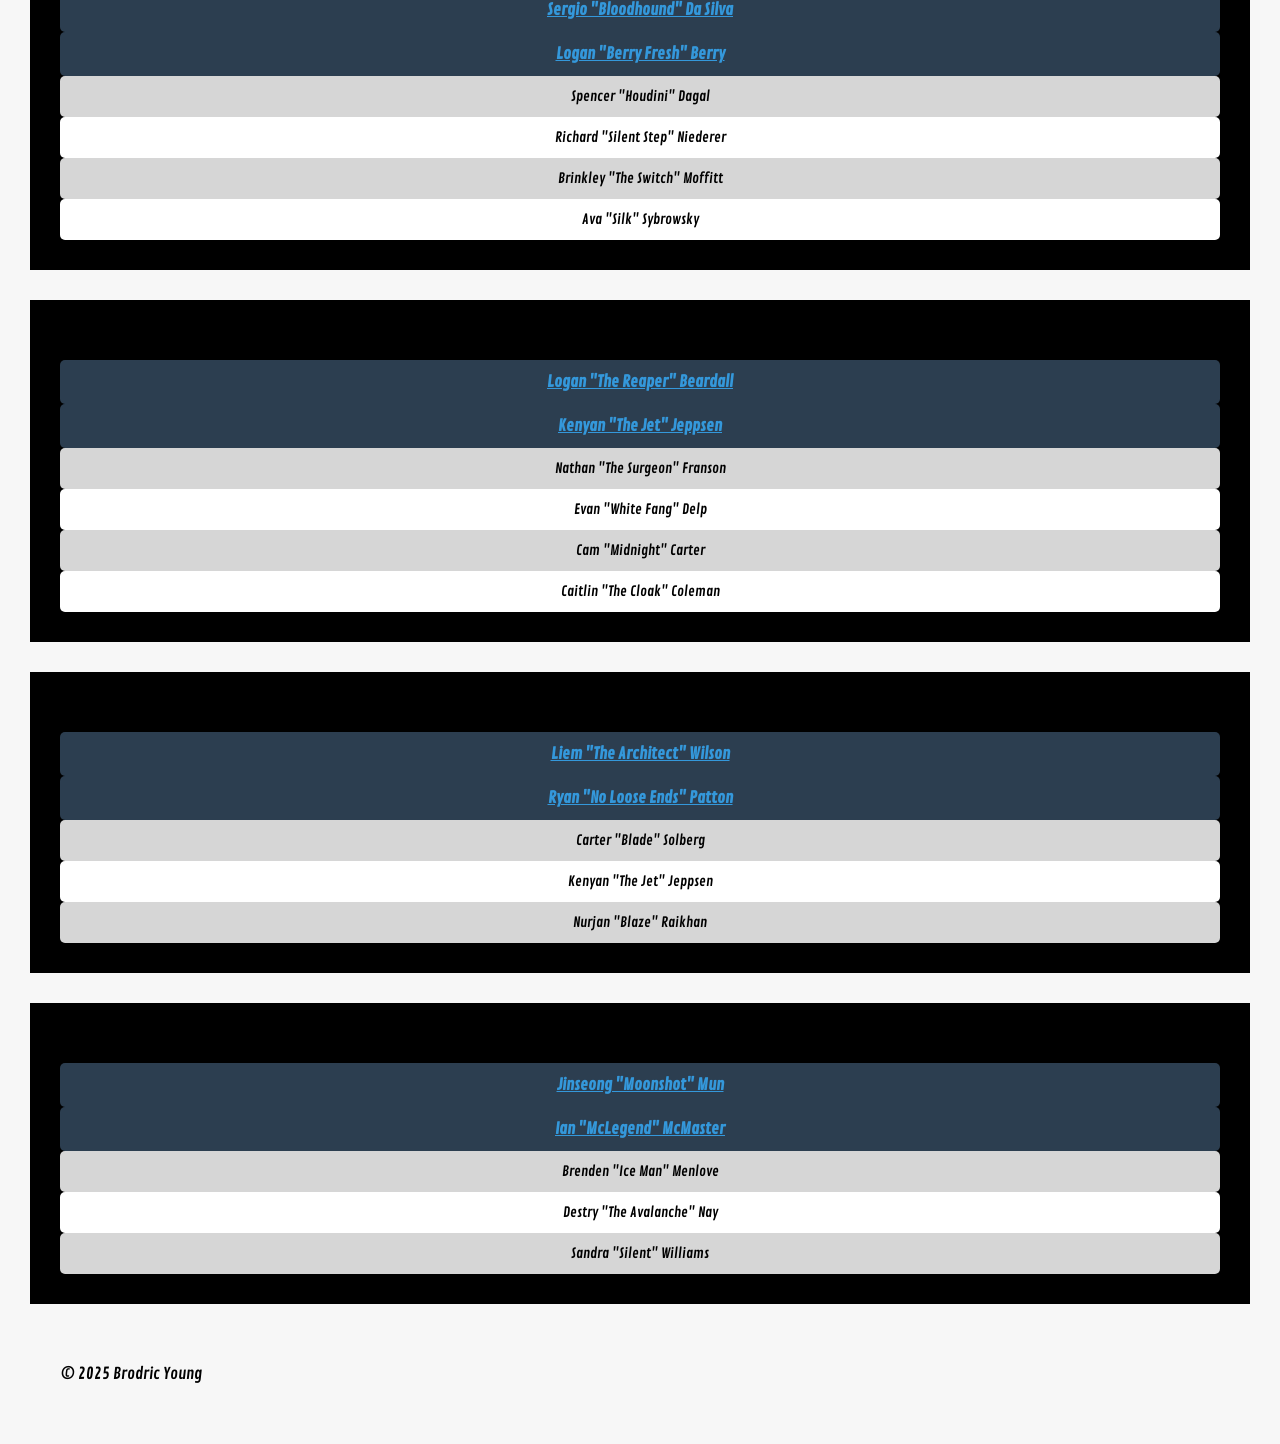
==== commit e23040d6: "th width" ====
--- a/index.html
+++ b/index.html
@@ -137,7 +137,7 @@
             <tr><th colspan="2"><a href="#CarterSolberg">Carter "Blade" Solberg</a></th></tr>
             <tr><th colspan="2"><a href="#RichardNiederer">Richard "Silent Step" Niederer</a></th></tr>
 
-            <tr><td colspan="2">Jin Seong "Moonshot" Moon</td></tr>
+            <tr><td colspan="2">Jinseong "Moonshot" Mun</td></tr>
             <tr><td colspan="2">Dallin "Doc" Scott</td></tr>
             <tr><td colspan="2">Ray "No Escape" Myers</td></tr>
             <tr><td colspan="2">Elisabeth "Duchess" Clark</td></tr>
@@ -211,7 +211,7 @@
     <!-- companionship 16 -->
     <div class="companionship">
         <table>
-            <tr><th colspan="2"><a href="#">Jin Seong "Moonshot" Moon</a></th></tr>
+            <tr><th colspan="2"><a href="#">Jinseong "Moonshot" Mun</a></th></tr>
             <tr><th colspan="2"><a href="#">Ian "McLegend" McMaster</a></th></tr>
 
             <tr><td colspan="2">Brenden "Ice Man" Menlove</td></tr>
--- a/style.css
+++ b/style.css
@@ -35,6 +35,7 @@
 /* Table Styling */
 table {
     width: 100%;
+    table-layout: fixed;
     margin-top: 30px;
     border-collapse: collapse;
 }
@@ -54,7 +55,6 @@
     color: #fff;
     font-size: 16px;
     border-radius: 5px;
-    width: 50%;
 }
 
 /* Table Data */
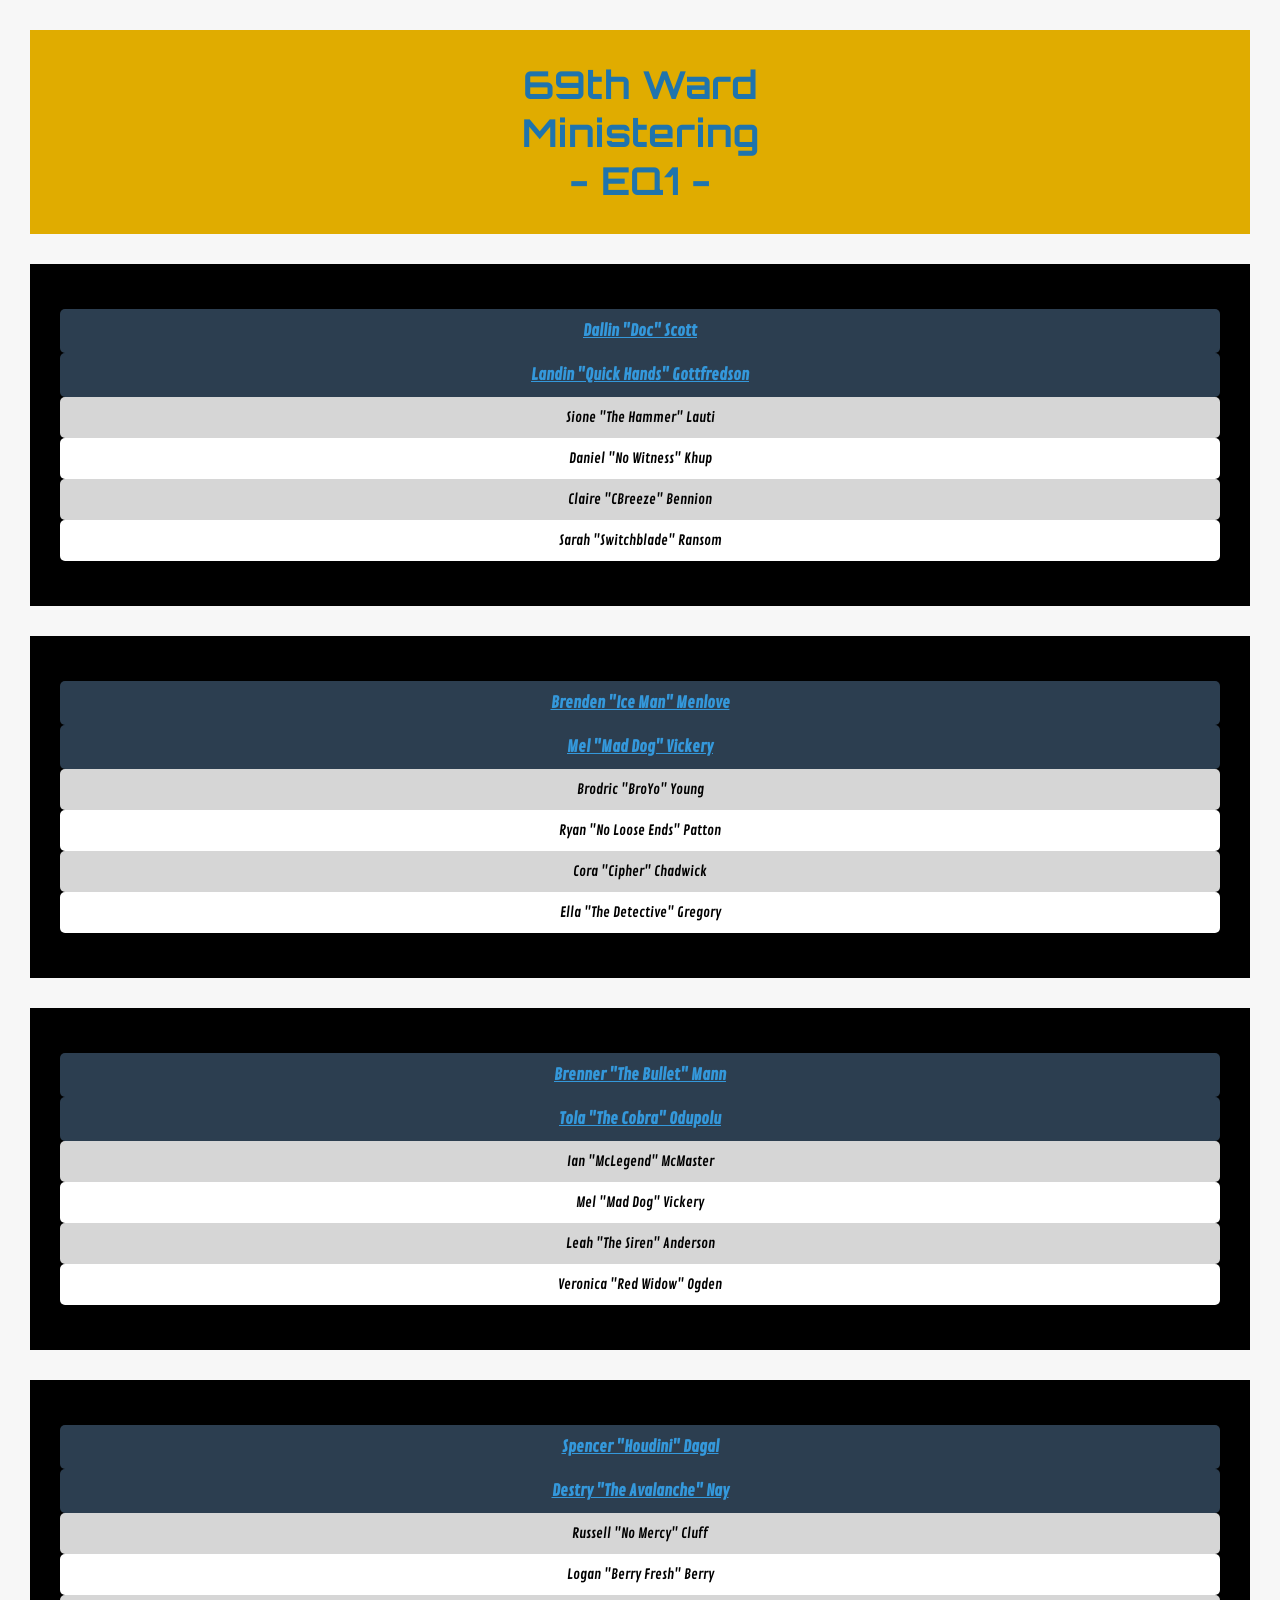
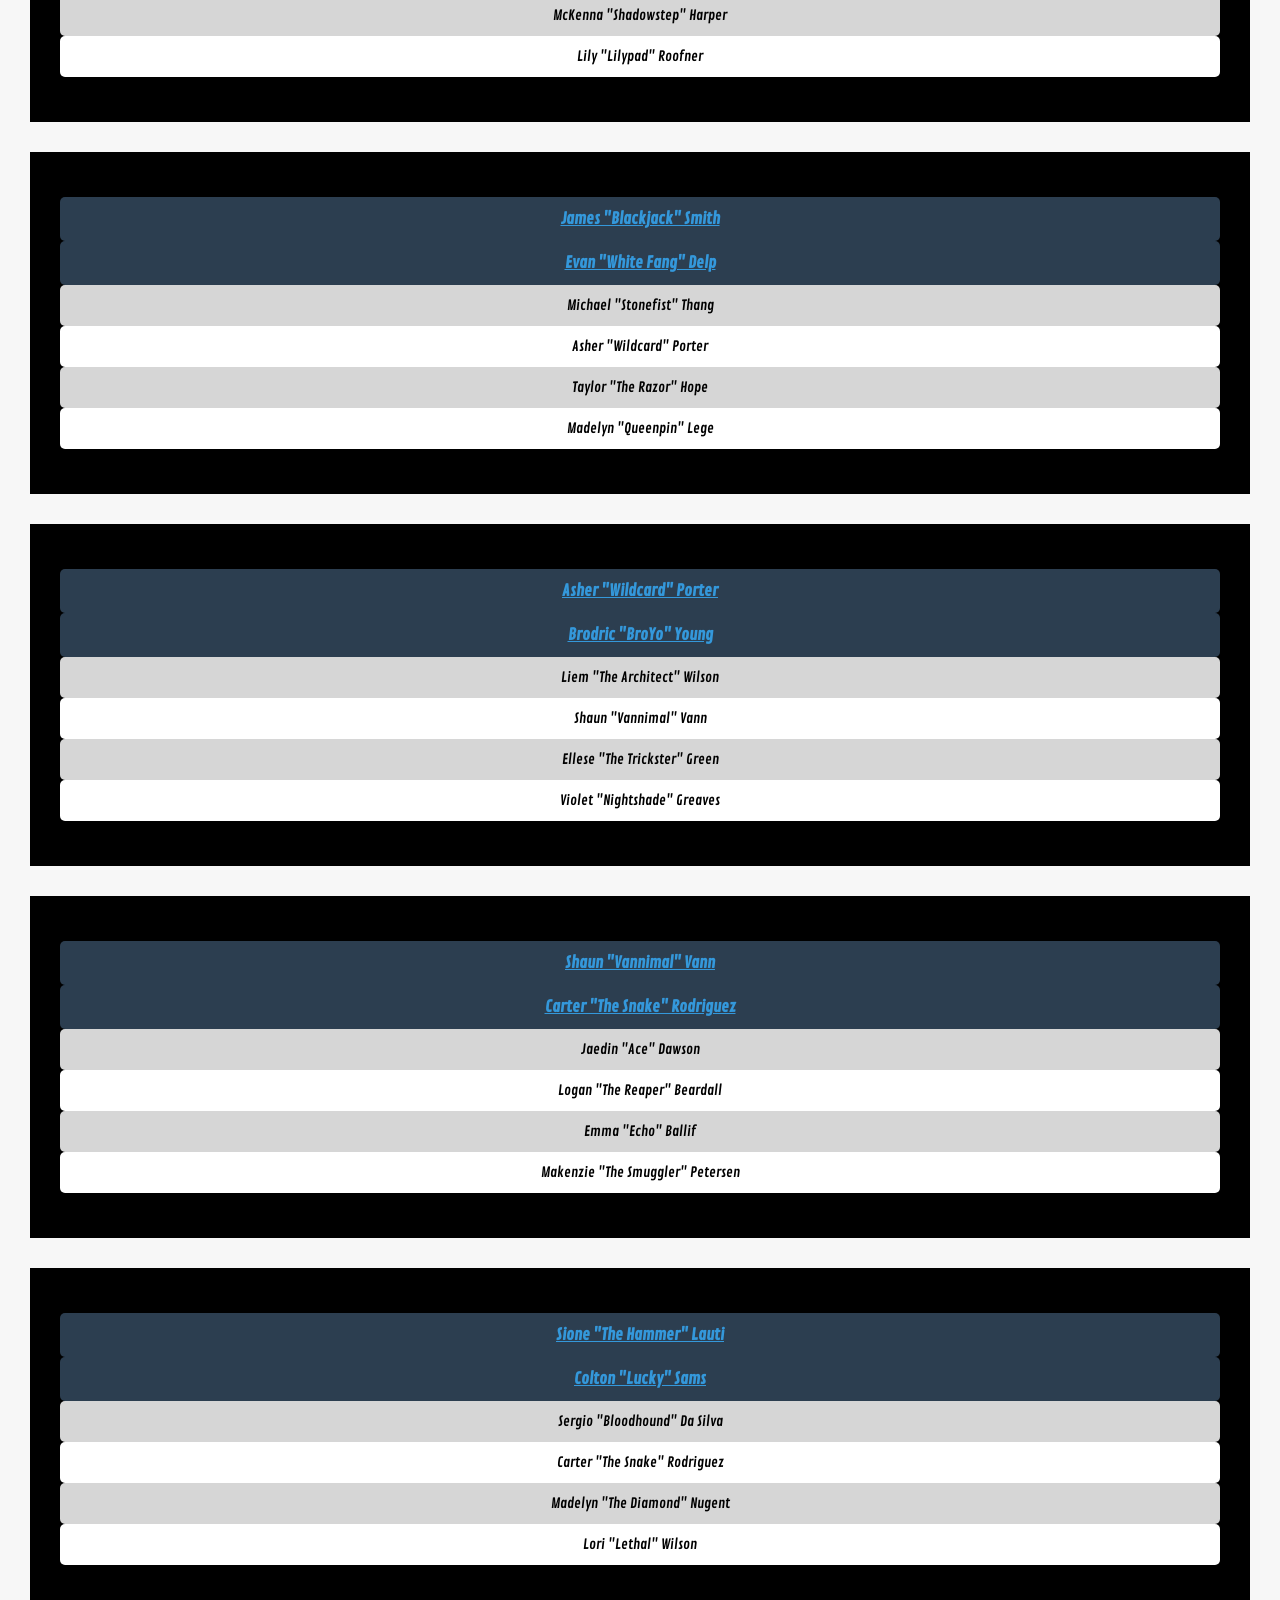
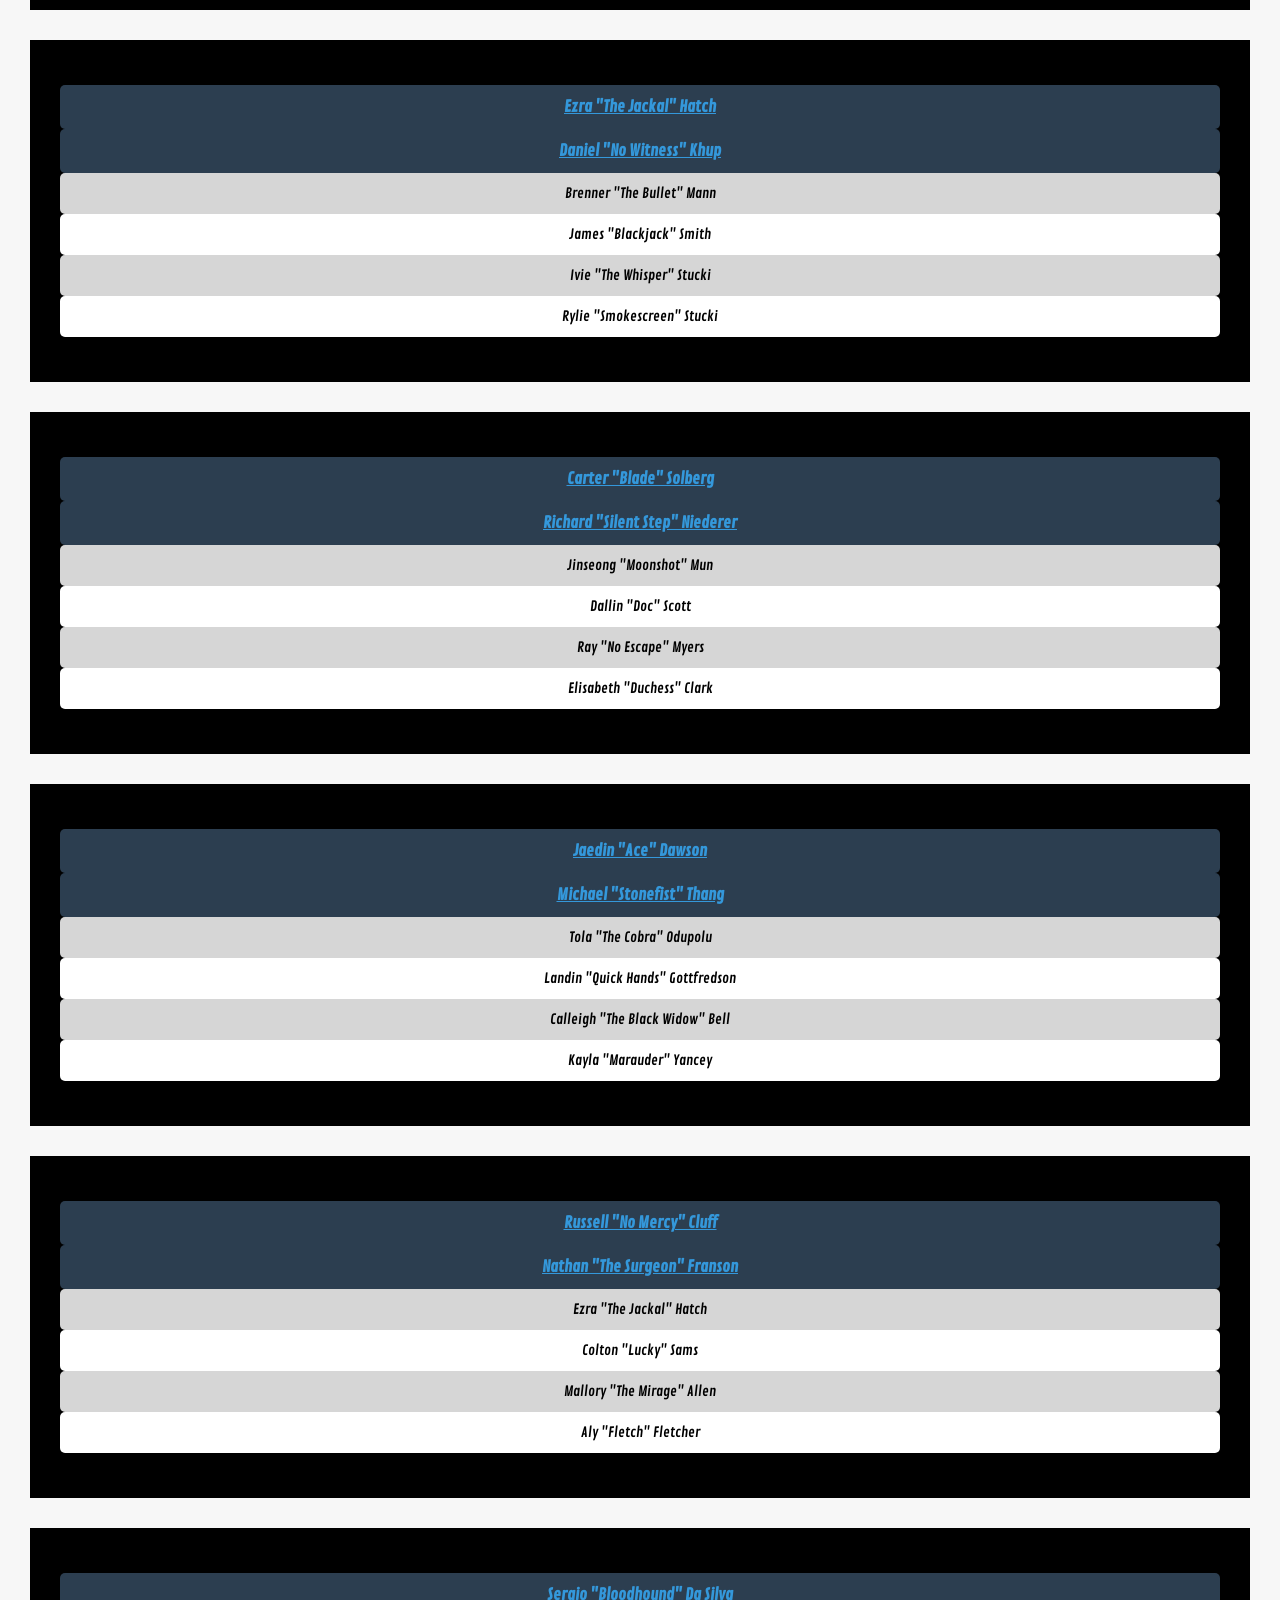
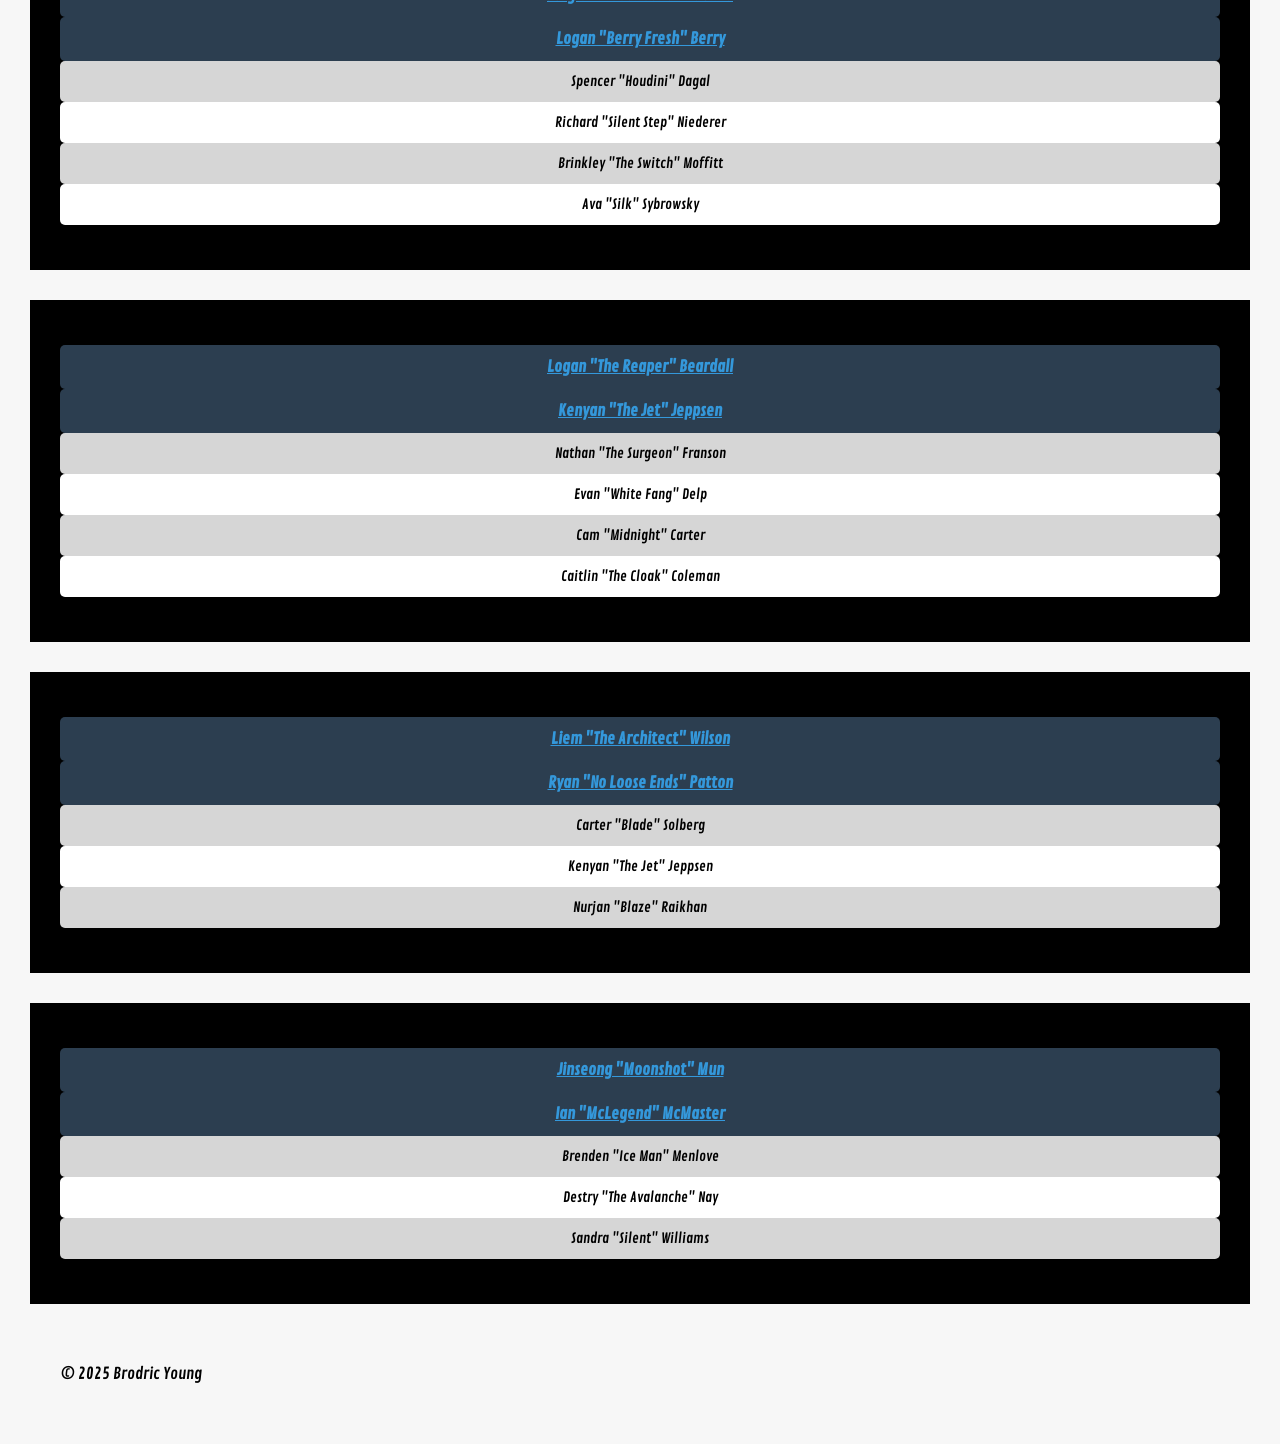
==== commit c099e367: "inital game" ====
--- a/index.html
+++ b/index.html
@@ -4,7 +4,7 @@
     <meta charset="UTF-8">
     <meta name="viewport" content="width=device-width, initial-scale=1.0">
     <title>EQ1 Ministering</title>
-    <link rel="stylesheet" href="style.css">
+    <link rel="stylesheet" href="styles.css">
 </head>
 <body>
     <header>
@@ -17,7 +17,7 @@
     <div class="companionship">
         <table>
             
-            <tr><th colspan="2"><a href="#DallinScott">Dallin "Doc" Scott</a></th></tr>
+            <tr><th colspan="2"><a href="dallin-scott" target="_blank">Dallin "Doc" Scott</a></th></tr>
             <tr><th colspan="2"><a href="#LandinGottfredson">Landin "Quick Hands" Gottfredson</a></th></tr>
             
             <tr><td colspan="2">Sione "The Hammer" Lauti</td></tr>
--- a/styles.css
+++ b/styles.css
@@ -0,0 +1,126 @@
+
+@import url('https://fonts.googleapis.com/css2?family=Contrail+One&family=Orbitron:wght@400..900&family=Roboto:ital,wght@0,100..900;1,100..900&family=Sixtyfour&display=swap');
+
+/* Basic resets */
+* {
+    margin: 0;
+    padding: 0;
+    box-sizing: border-box;
+}
+
+/* Body Styling */
+body {
+    font-family: "Contrail One", 'Roboto', sans-serif;
+    background-color: #f7f7f7;
+    padding: 30px;
+}
+
+/* Top header styling*/
+header {
+    font-family: "Orbitron", "Sixtyfour", serif;
+    color: #1F74AD;
+    font-size: larger;
+    font-weight: 900;
+    text-align: center;
+    padding: 30px;
+    margin-bottom: 30px;
+    background-color: #E0AC00;
+}
+
+/* footer styling */
+footer {
+    padding: 30px;
+}
+
+/* Table Styling */
+table {
+    width: 100%;
+    table-layout: fixed;
+    margin-top: 15px;
+    border-collapse: collapse;
+    margin-bottom: 15px;
+}
+
+/* Companionship Group Styling */
+.companionship {
+    
+    margin-bottom: 30px;
+    padding: 30px;
+    background-color: black;
+}
+
+/* Table Headers */
+th {
+    text-align: center;
+    padding: 12px 20px;
+    background-color: #2c3e50;
+    color: #fff;
+    font-size: 16px;
+    border-radius: 5px;
+}
+
+/* Table Data */
+td {
+    padding: 12px 20px;
+    background-color: #ecf0f1;
+    text-align: center; /* Center the other names below the headers */
+    font-size: 14px;
+    border-radius: 5px;
+}
+
+
+/* Hyperlink Styling */
+a {
+    color: #3498db;
+}
+
+/* Odd Row Background Color */
+tr:nth-child(odd) td {
+    background-color: #f4f4f4e0;
+}
+
+/* Even Row Background Color */
+tr:nth-child(even) td {
+    background-color: #ffffff;
+}
+
+
+/* Responsive Styles */
+@media screen and (max-width: 768px) {
+
+
+    /* Make data cells block elements to stack */
+    td {
+        box-sizing: border-box;
+        padding: 10px;
+        font-size: 14px;
+        text-align: center;
+    }
+
+
+    /* Make the companionships stack on smaller screens */
+    .companionship {
+
+        margin-bottom: 20px;
+        padding: 20px;
+        background-color: black;
+    }
+
+    /* Make links more accessible */
+    a {
+        font-size: 16px;
+    }
+}
+
+@media screen and (max-width: 480px) {
+    /* Further adjust padding for smaller screens */
+    th, td {
+        padding: 8px;
+        font-size: 12px;
+    }
+
+    /* Reduce the font size of the header */
+    th {
+        font-size: 14px;
+    }
+}
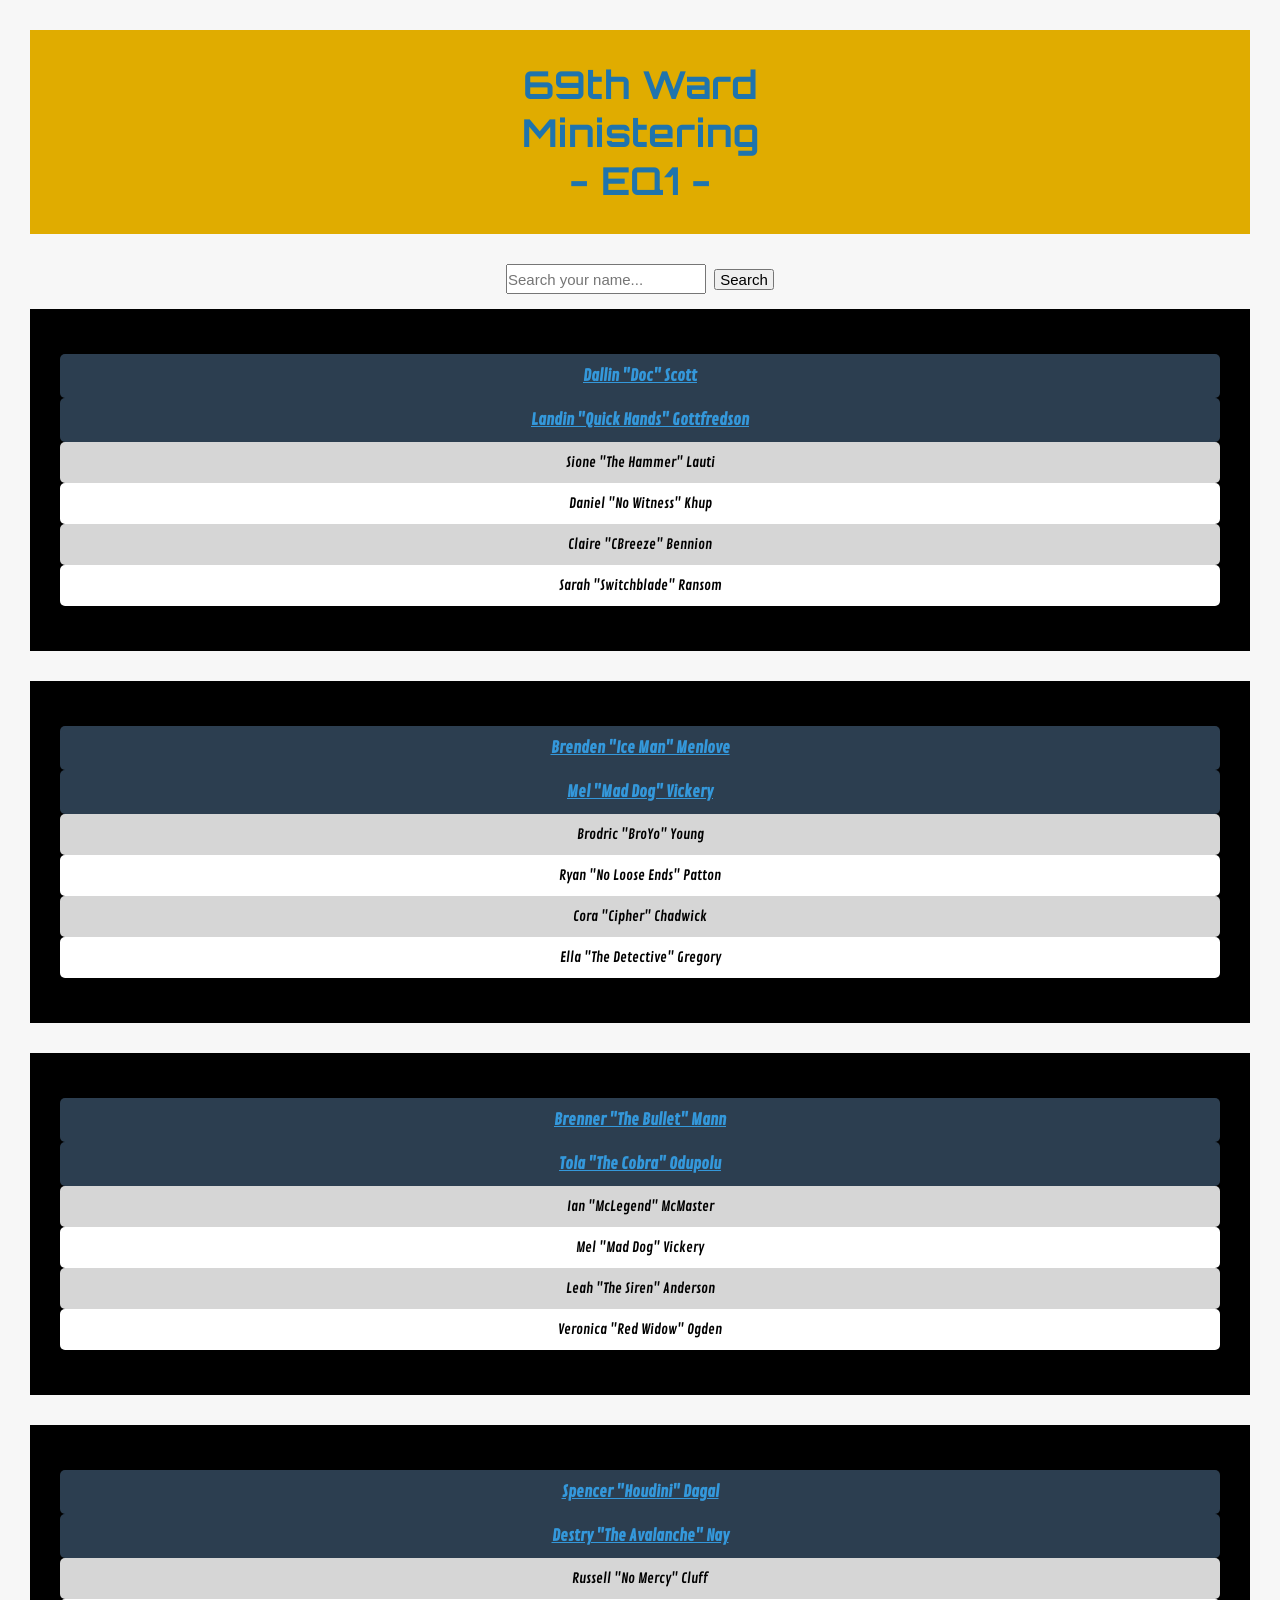
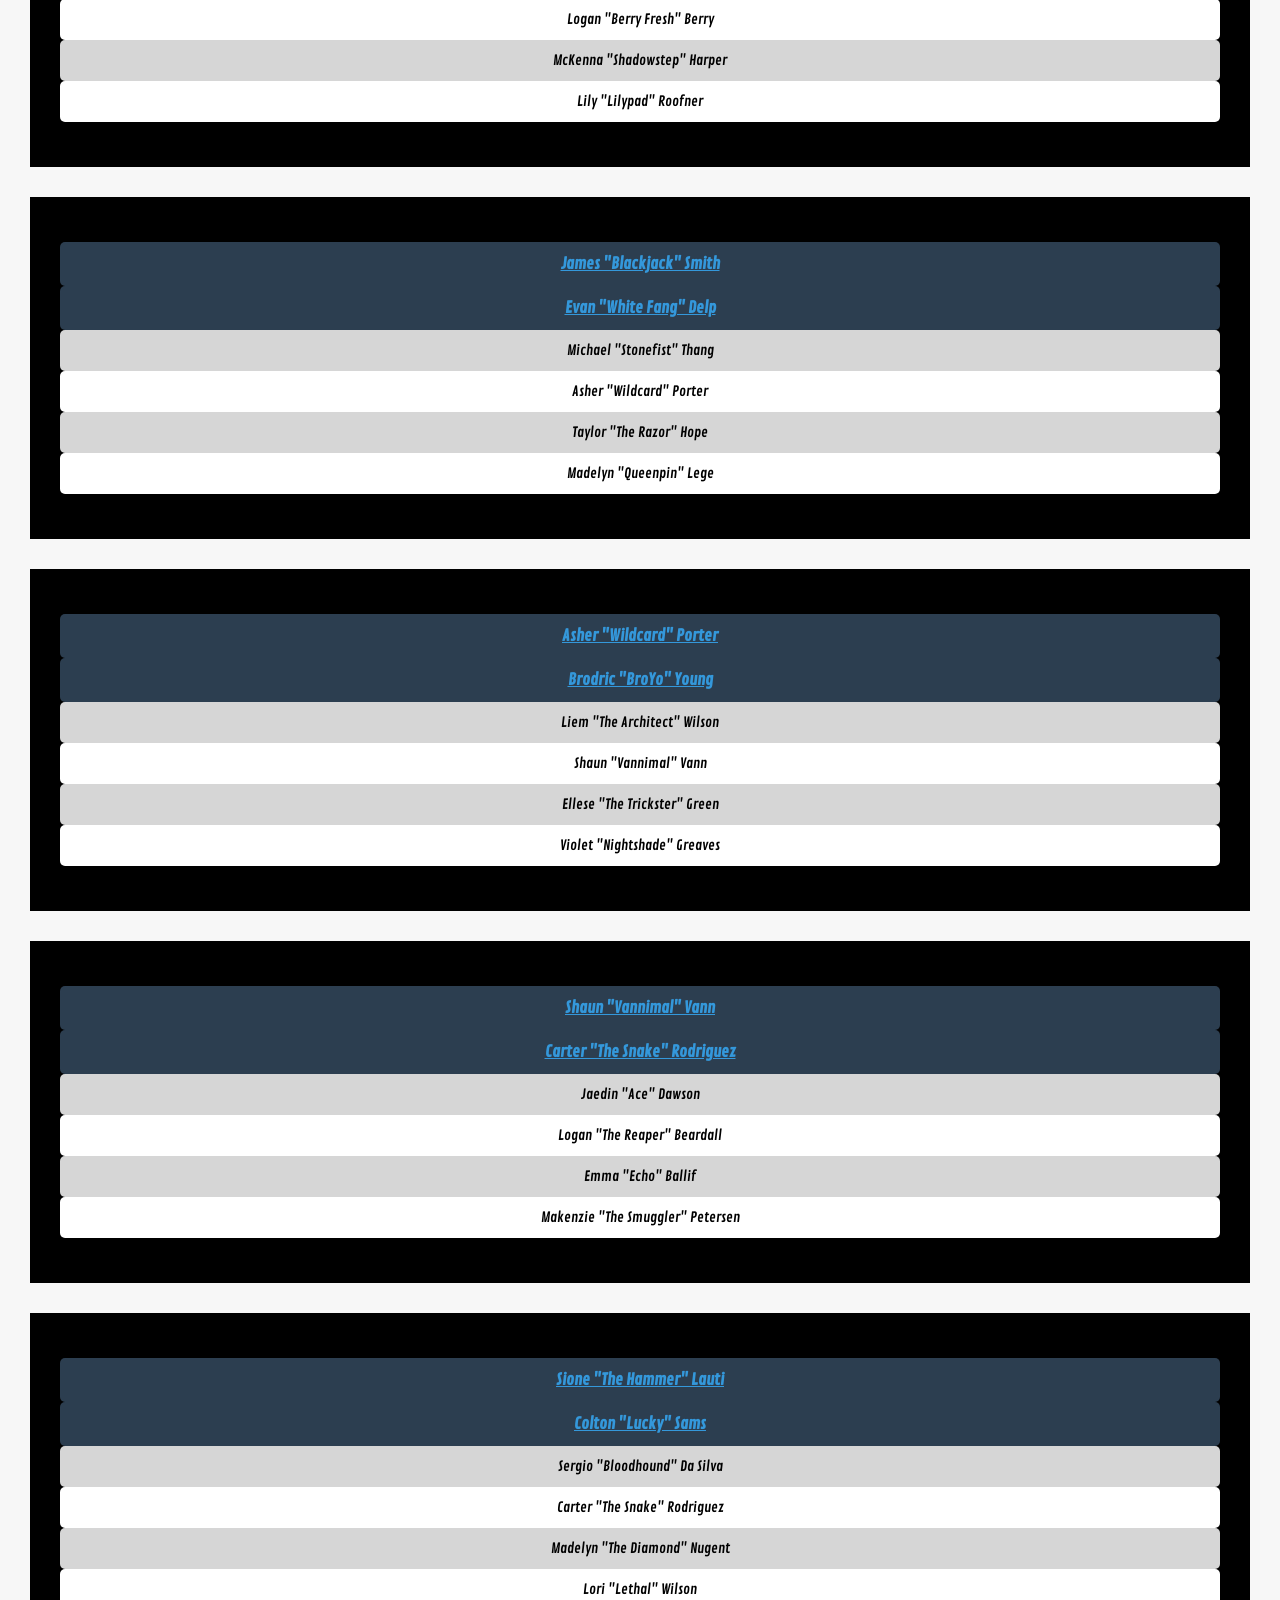
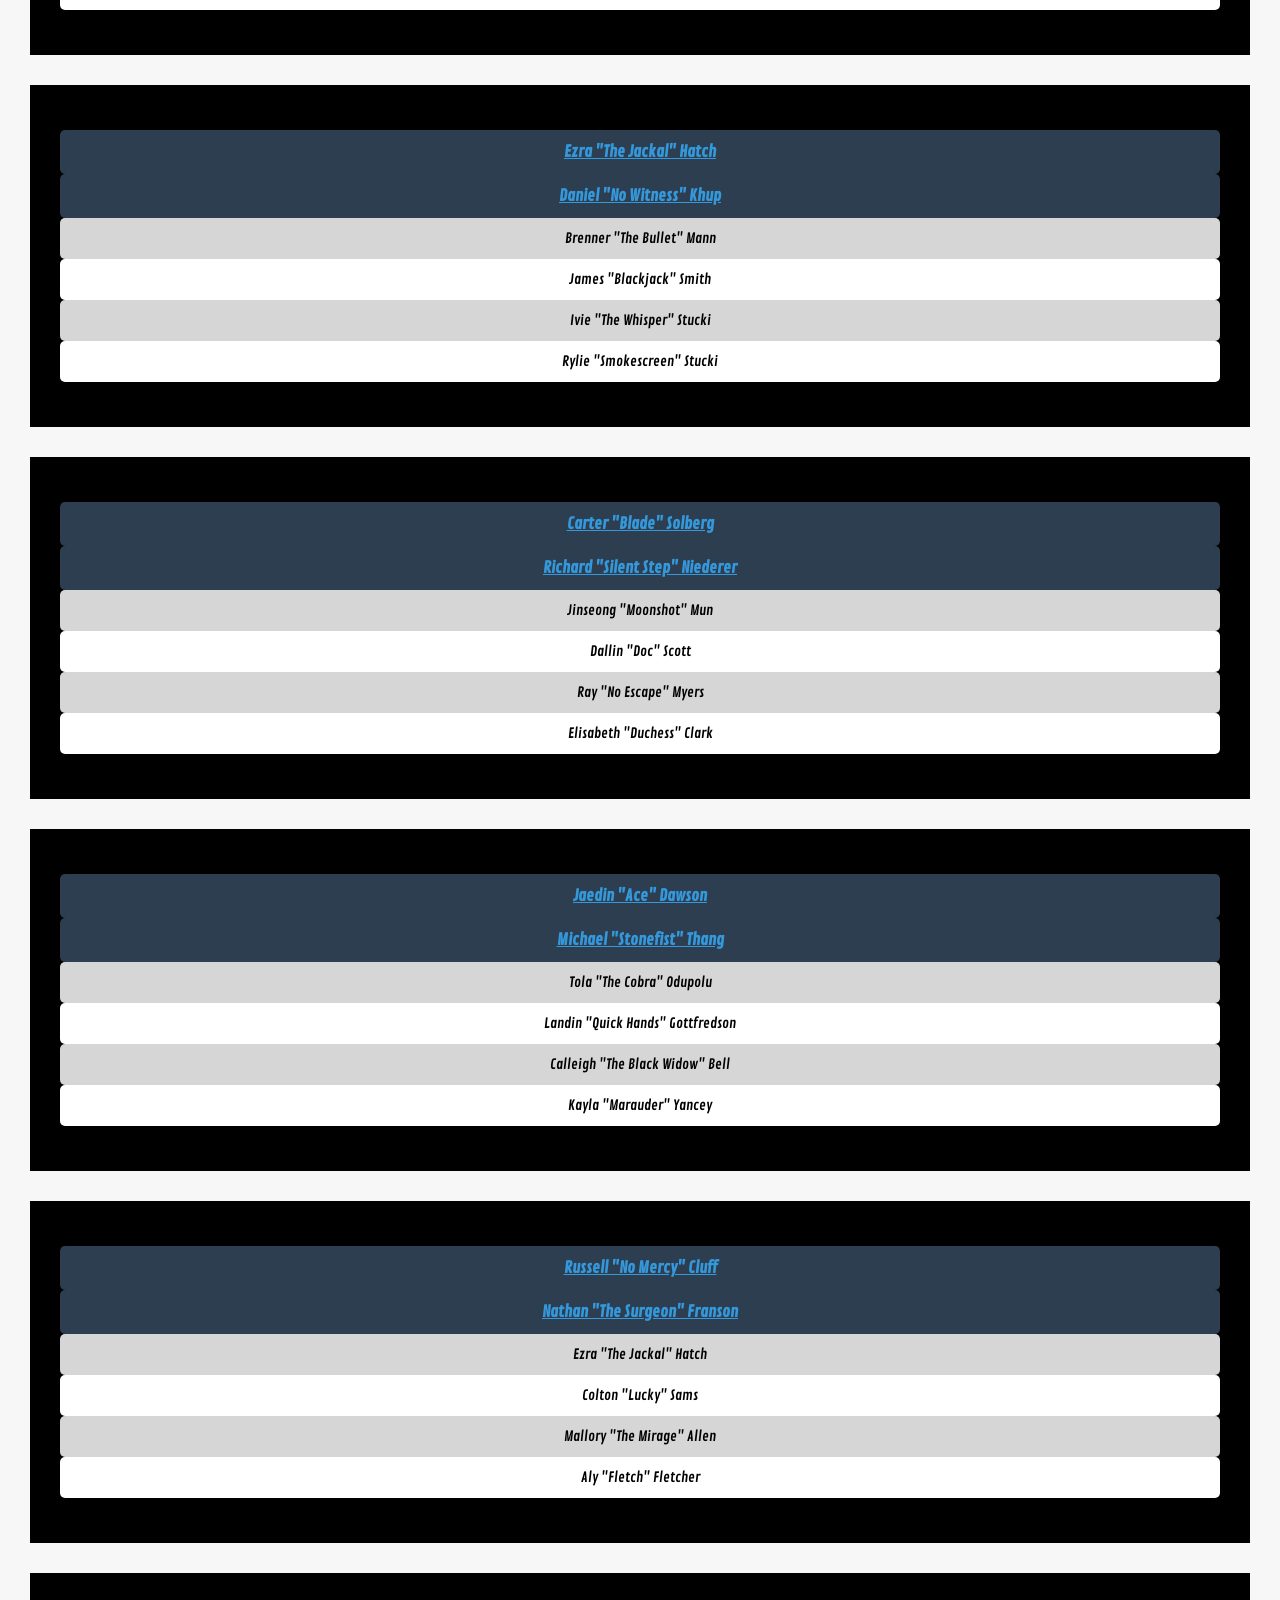
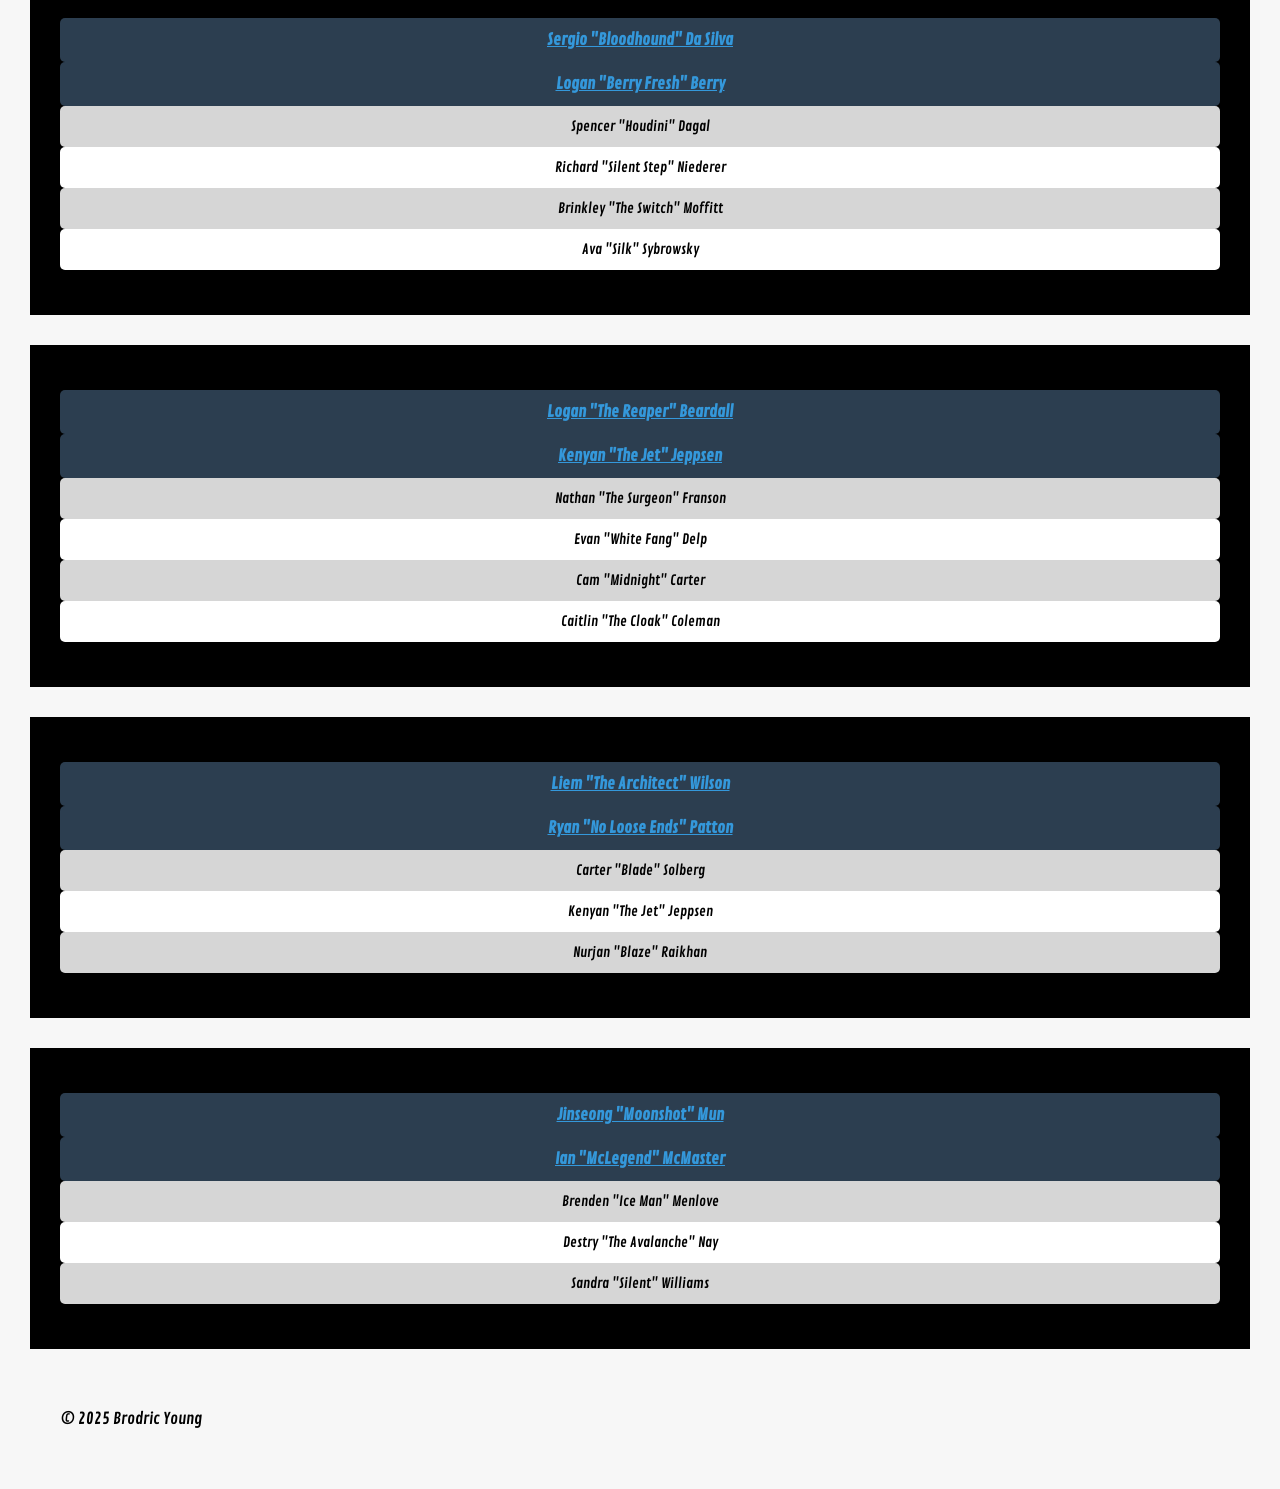
==== commit 0fd43912: "search and scroll" ====
--- a/index.html
+++ b/index.html
@@ -7,11 +7,88 @@
     <link rel="stylesheet" href="styles.css">
 </head>
 <body>
+    <script>
+        let headerMatch = null;
+        let rowMatch = null;
+
+        function searchContent() {
+            // Clear previous highlights
+            let allHeaders = document.querySelectorAll("th");
+            allHeaders.forEach(th => th.classList.remove("highlight-header"));
+            
+            let allRows = document.querySelectorAll("tr");
+            allRows.forEach(tr => tr.classList.remove("highlight-row"));
+
+            // Get the input value and convert to lowercase
+            let input = document.getElementById("search-bar").value.toLowerCase();
+            let headers = document.querySelectorAll("th");
+            let rows = document.querySelectorAll("tr");
+
+            let matchedHeader = false;
+            let matchedRow = false;
+
+            // Loop through each <th> and search for the input text
+            for (let i = 0; i < headers.length; i++) {
+                let header = headers[i];
+                if (header.textContent.toLowerCase().includes(input)) {
+                    // Highlight the matching header
+                    header.classList.add("highlight-header");
+                    matchedHeader = true;
+                    headerMatch = header; // Store the header match
+                    break;  // Stop after the first match is found
+                }
+            }
+
+            // Loop through each <tr> and search for the input text
+            for (let i = 0; i < rows.length; i++) {
+                let row = rows[i];
+                if (row.textContent.toLowerCase().includes(input)) {
+                    // Highlight the matching row
+                    row.classList.add("highlight-row");
+                    matchedRow = true;
+                    rowMatch = row; // Store the row match
+                    break;  // Stop after the first match is found
+                }
+            }
+
+            // If both locations are found, provide scroll buttons
+            if (matchedHeader && matchedRow) {
+                document.getElementById("scroll-to-companionship").style.display = "inline-block";
+                document.getElementById("scroll-to-ministers").style.display = "inline-block";
+            }
+        }
+
+        function scrollToHeader() {
+            if (headerMatch) {
+                headerMatch.scrollIntoView({ behavior: "smooth", block: "center" });
+            }
+        }
+
+        function scrollToRow() {
+            if (rowMatch) {
+                rowMatch.scrollIntoView({ behavior: "smooth", block: "center" });
+            }
+        }
+
+    </script>
+
     <header>
         <h1>69th Ward</h1>
         <h1>Ministering</h1>
         <h1>- EQ1 -</h1>
     </header>
+
+    <div id="search">
+        <input type="text" id="search-bar" placeholder="Search your name...">
+        <input type="button" id="search-button" value="Search" onclick="searchContent()">
+    </div>
+    <div class="scroll-to">
+        <input type="button" id="scroll-to-companionship" value="Scroll to Companionship" class="hidden" onclick="scrollToHeader()">
+    </div>
+    <div class="scroll-to">
+        <input type="button" id="scroll-to-ministers" value="Scroll to Ministers" class="hidden" onclick="scrollToRow()">
+    </div>
+
 
     <!-- companionship 1 -->
     <div class="companionship">
--- a/styles.css
+++ b/styles.css
@@ -62,7 +62,6 @@
 /* Table Data */
 td {
     padding: 12px 20px;
-    background-color: #ecf0f1;
     text-align: center; /* Center the other names below the headers */
     font-size: 14px;
     border-radius: 5px;
@@ -84,6 +83,47 @@
     background-color: #ffffff;
 }
 
+.hidden {
+    display: none;
+}
+
+.highlight-header {
+    background-color: yellow;
+    border-bottom: 7px solid #2c3e50;
+    
+}
+
+.highlight-row, tr.highlight-row td {
+    background-color: yellow;
+}
+
+#search, .scroll-to {
+    max-width: fit-content;
+    margin: 0 auto;
+}
+#search-bar {
+    width: 200px;
+    height: 30px;
+    font-size: 15px;
+    margin-right: 5px;
+    margin-bottom: 15px;
+}
+#search-button {
+    font-size: 15px;
+    width: 60px;
+}
+
+#scroll-to-companionship {
+    width: 180px;
+    font-size: 15px;
+    margin-bottom: 8px;
+}
+
+#scroll-to-ministers {
+    width: 180px;
+    font-size: 15px;
+    margin-bottom: 30px;
+}
 
 /* Responsive Styles */
 @media screen and (max-width: 768px) {
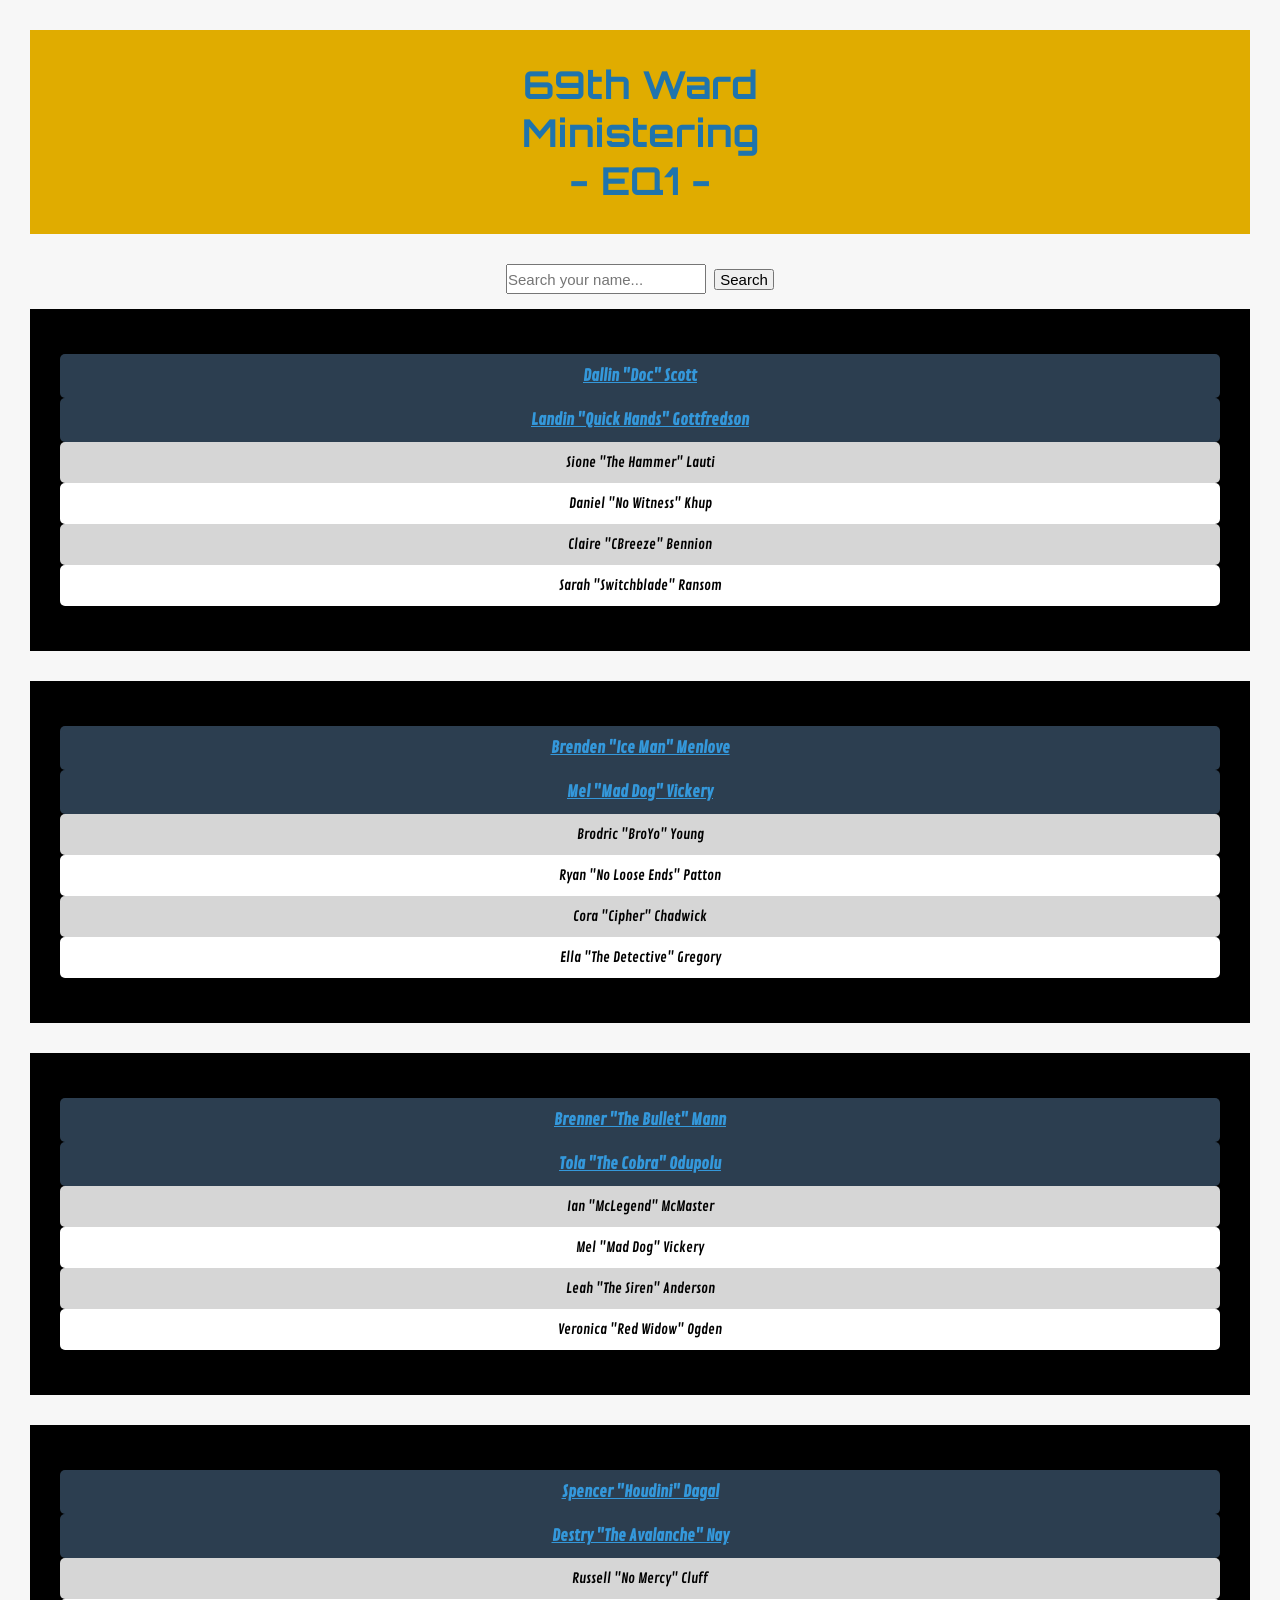
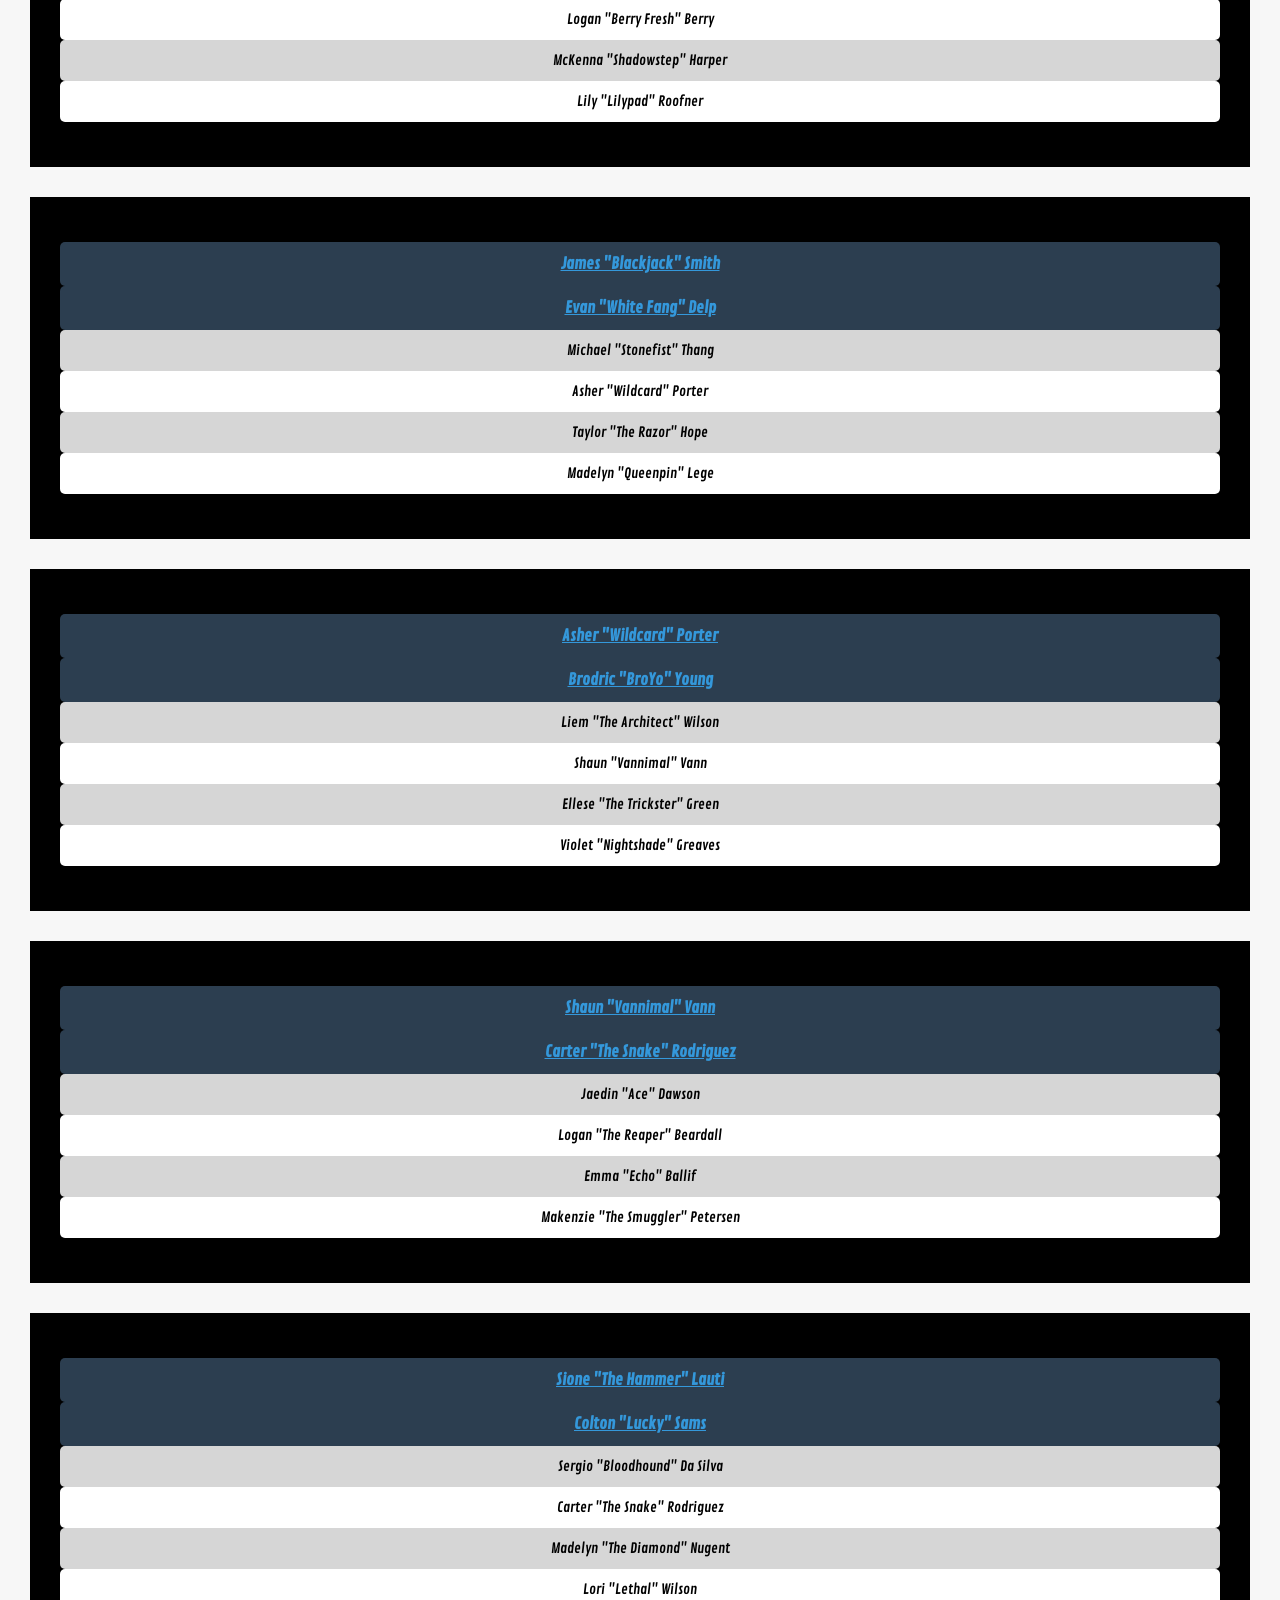
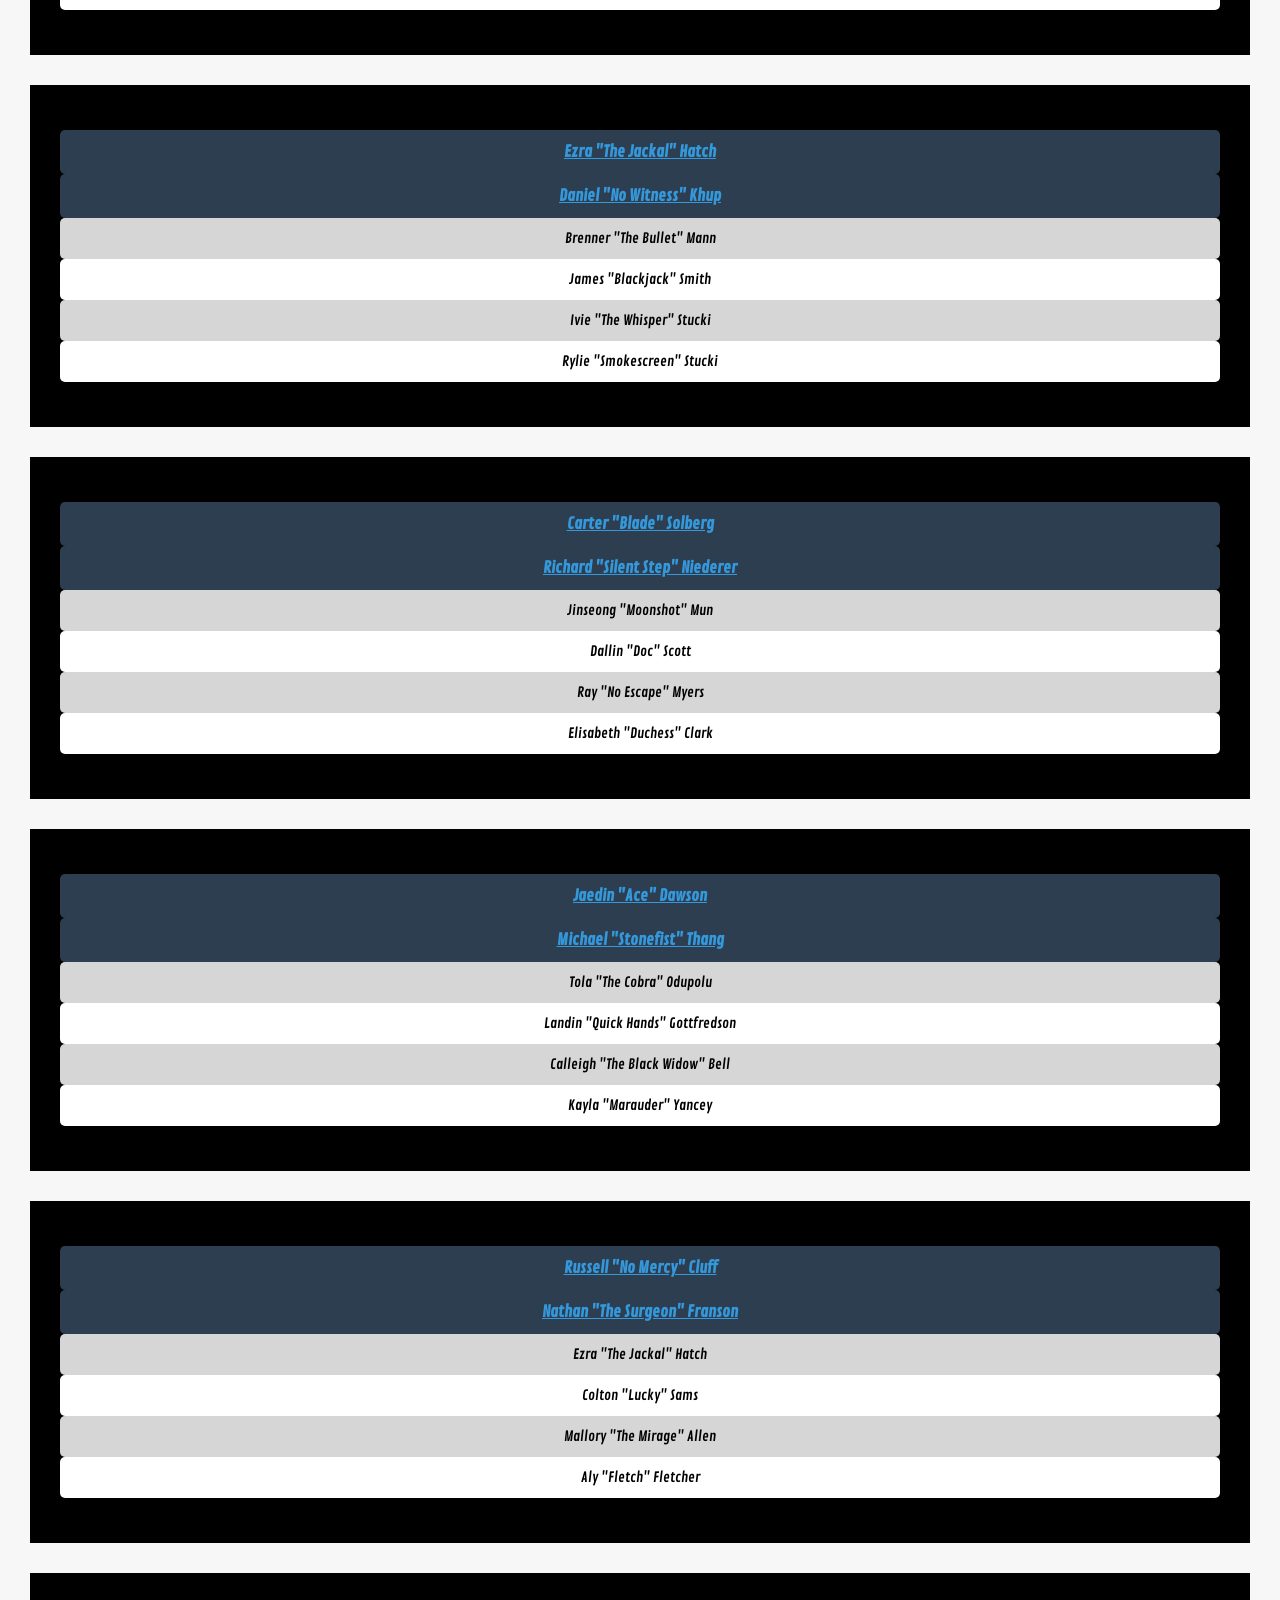
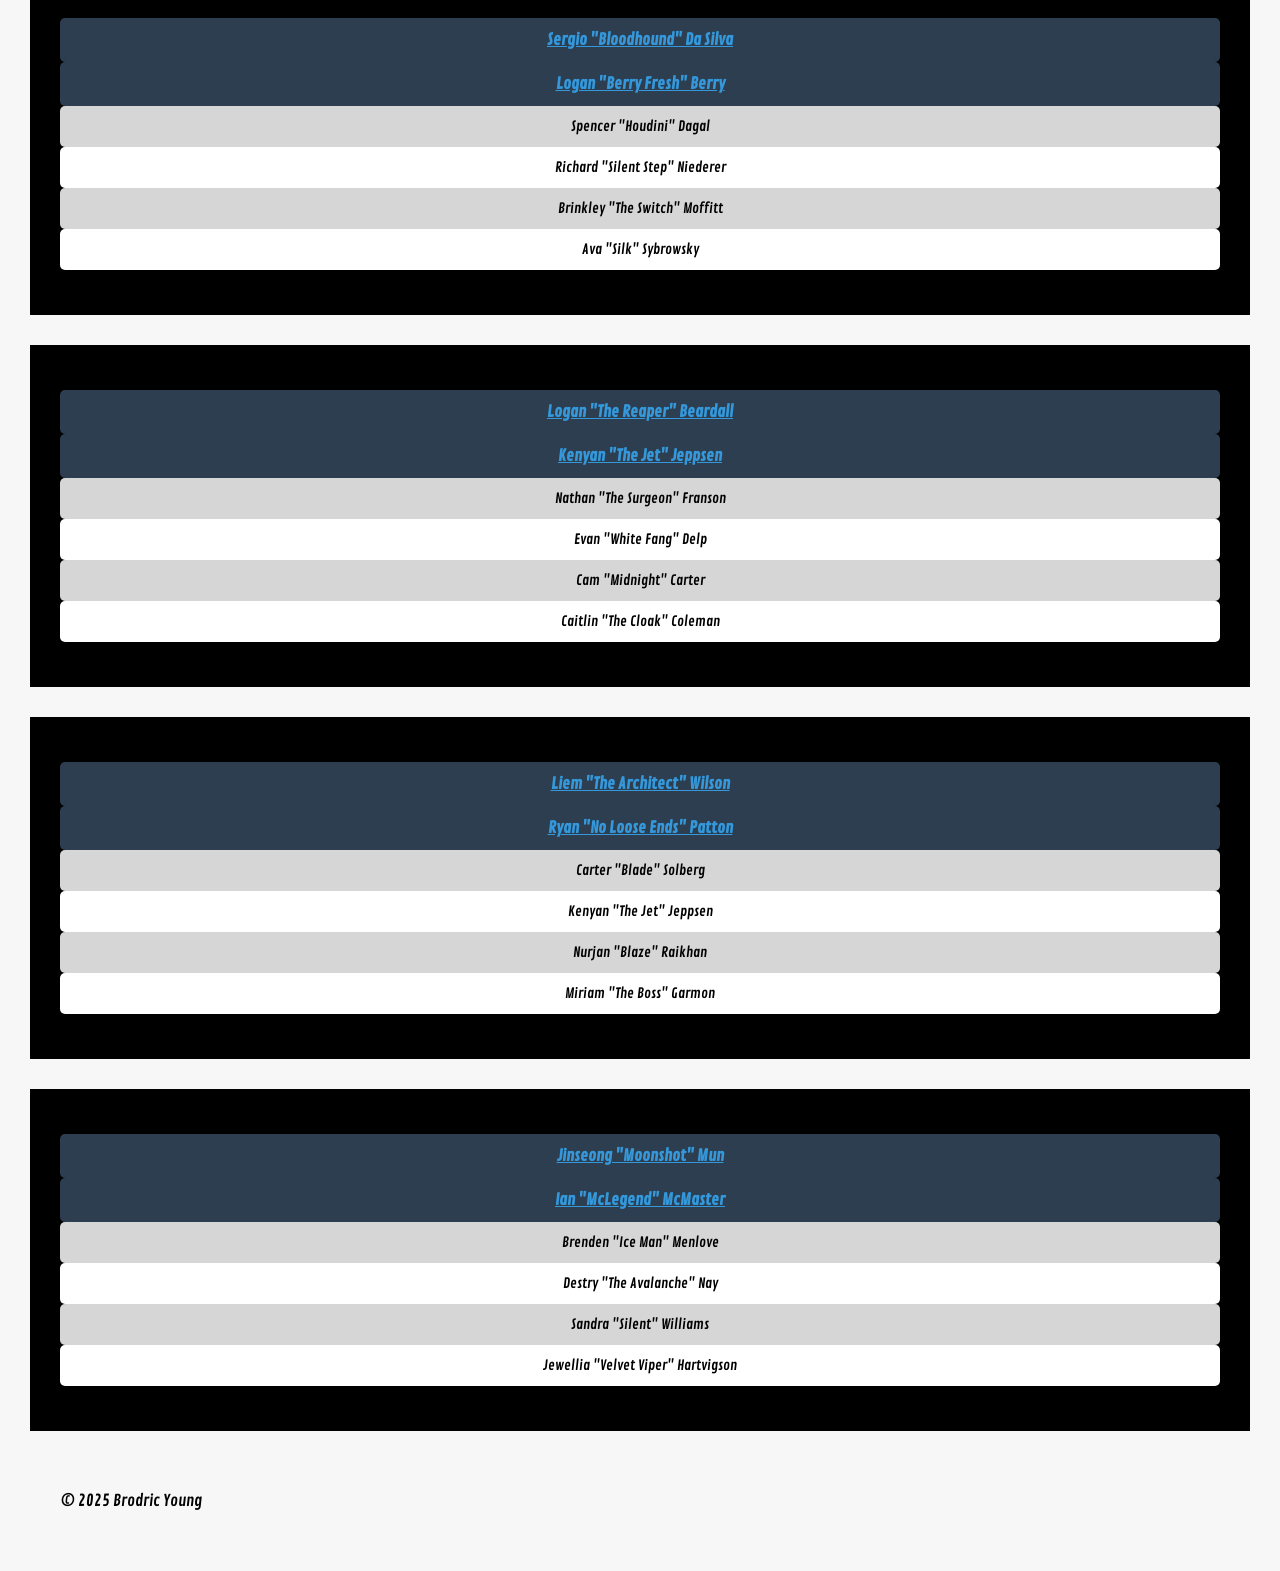
==== commit 42a7bcb9: "added miriam/jewellia" ====
--- a/index.html
+++ b/index.html
@@ -16,13 +16,13 @@
             let allHeaders = document.querySelectorAll("th");
             allHeaders.forEach(th => th.classList.remove("highlight-header"));
             
-            let allRows = document.querySelectorAll("tr");
-            allRows.forEach(tr => tr.classList.remove("highlight-row"));
+            let allRows = document.querySelectorAll("td");
+            allRows.forEach(td => td.classList.remove("highlight-row"));
 
             // Get the input value and convert to lowercase
             let input = document.getElementById("search-bar").value.toLowerCase();
             let headers = document.querySelectorAll("th");
-            let rows = document.querySelectorAll("tr");
+            let rows = document.querySelectorAll("td");
 
             let matchedHeader = false;
             let matchedRow = false;
@@ -35,7 +35,7 @@
                     header.classList.add("highlight-header");
                     matchedHeader = true;
                     headerMatch = header; // Store the header match
-                    break;  // Stop after the first match is found
+                    // break;  // Stop after the first match is found
                 }
             }
 
@@ -47,7 +47,7 @@
                     row.classList.add("highlight-row");
                     matchedRow = true;
                     rowMatch = row; // Store the row match
-                    break;  // Stop after the first match is found
+                    // break;  // Stop after the first match is found
                 }
             }
 
@@ -282,6 +282,7 @@
             <tr><td colspan="2">Carter "Blade" Solberg</td></tr>
             <tr><td colspan="2">Kenyan "The Jet" Jeppsen</td></tr>
             <tr><td colspan="2">Nurjan "Blaze" Raikhan</td></tr>
+            <tr><td colspan="2">Miriam "The Boss" Garmon</td></tr>
         </table>
     </div>
 
@@ -294,6 +295,7 @@
             <tr><td colspan="2">Brenden "Ice Man" Menlove</td></tr>
             <tr><td colspan="2">Destry "The Avalanche" Nay</td></tr>
             <tr><td colspan="2">Sandra "Silent" Williams</td></tr>
+            <tr><td colspan="2">Jewellia "Velvet Viper" Hartvigson</td></tr>
         </table>
     </div>
 
--- a/styles.css
+++ b/styles.css
@@ -88,13 +88,13 @@
 }
 
 .highlight-header {
-    background-color: yellow;
+    background-color: yellow !important;
     border-bottom: 7px solid #2c3e50;
     
 }
 
-.highlight-row, tr.highlight-row td {
-    background-color: yellow;
+.highlight-row{
+    background-color: yellow !important;
 }
 
 #search, .scroll-to {
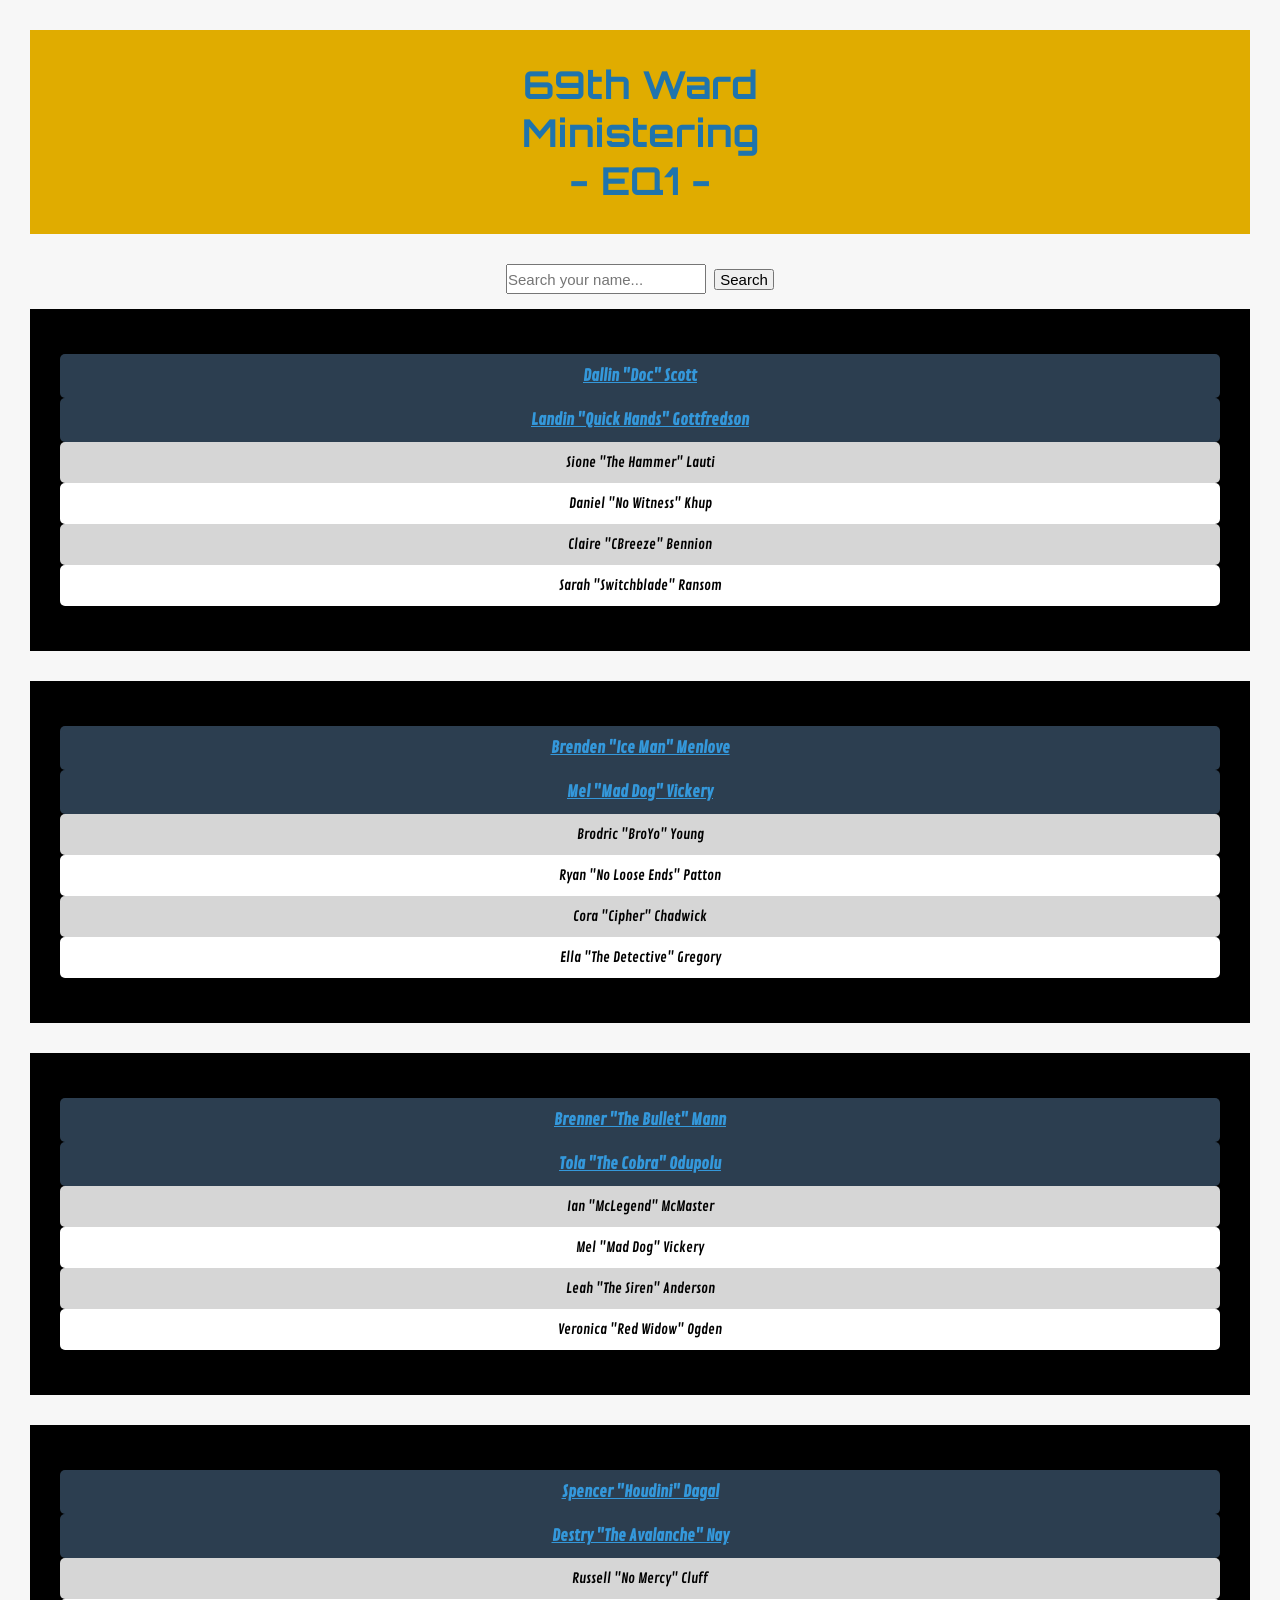
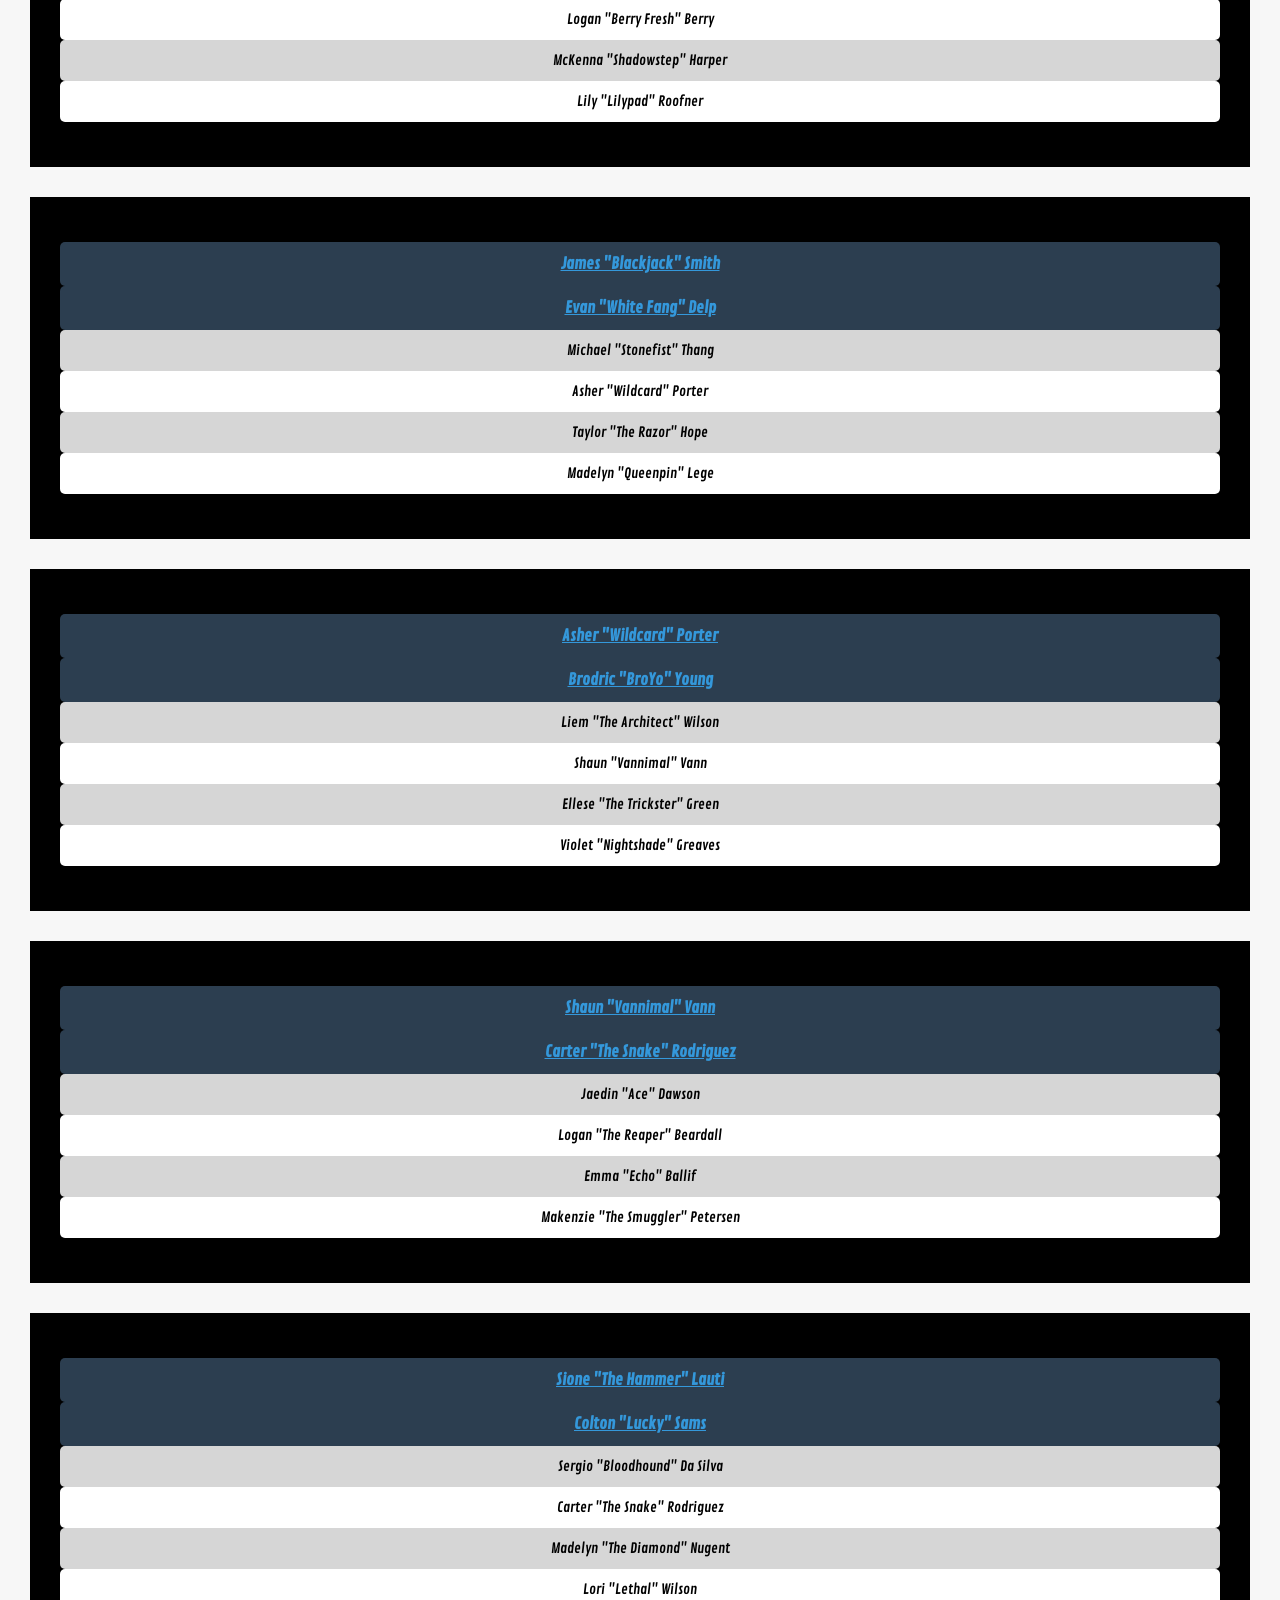
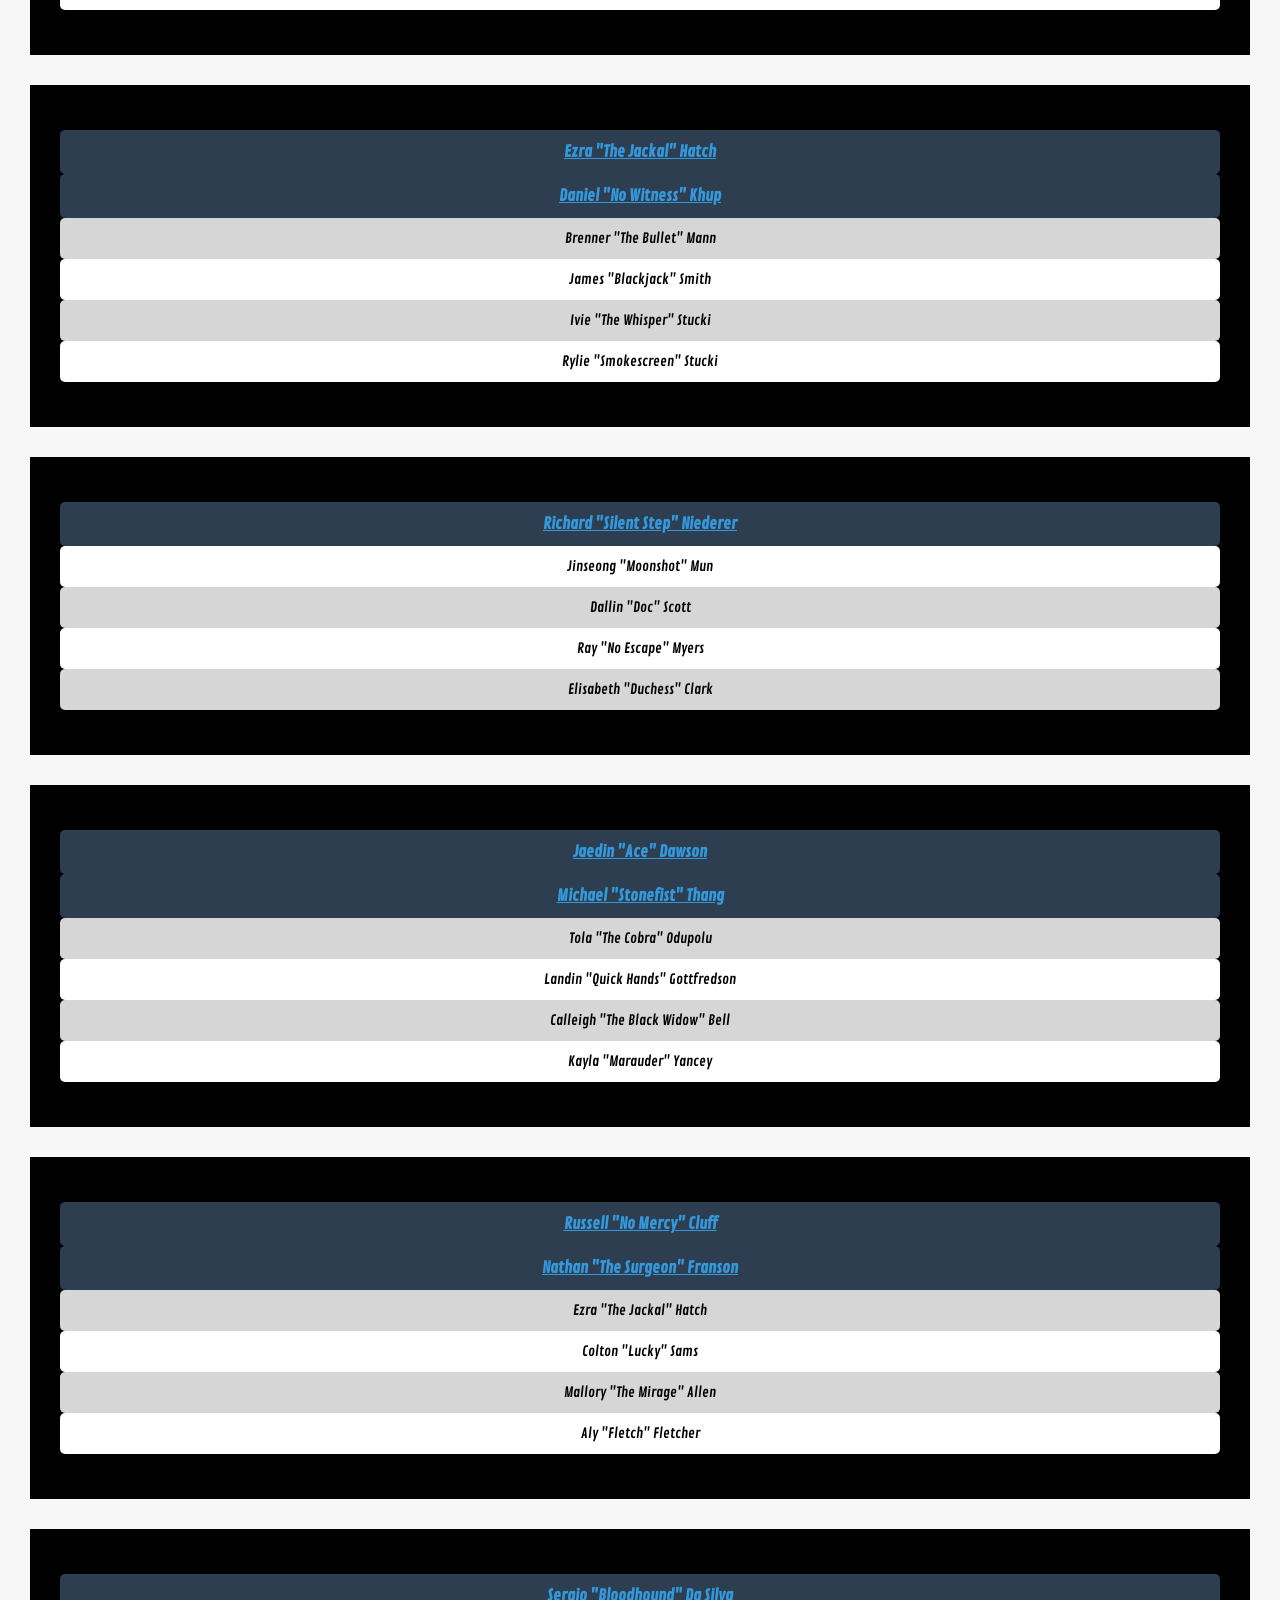
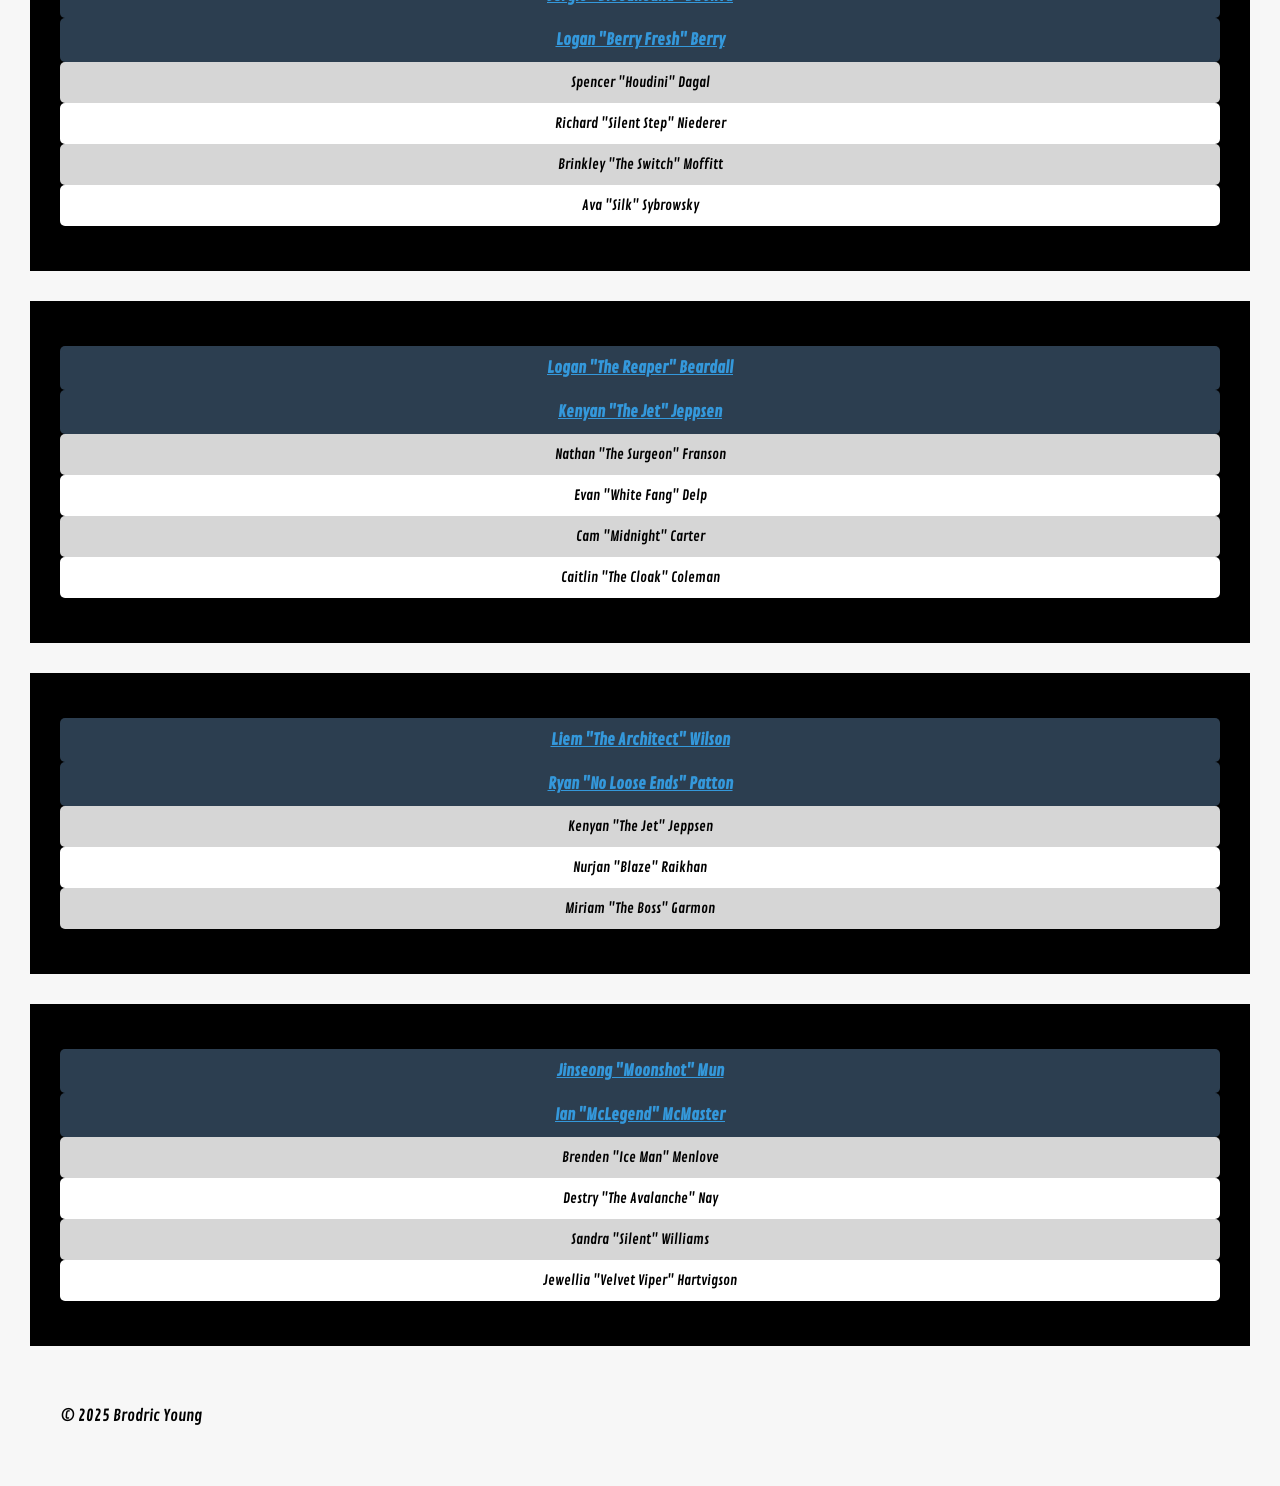
==== commit 56bce753: "no carter solberg" ====
--- a/index.html
+++ b/index.html
@@ -211,7 +211,6 @@
     <!-- companionship 10 -->
     <div class="companionship">
         <table>
-            <tr><th colspan="2"><a href="#CarterSolberg">Carter "Blade" Solberg</a></th></tr>
             <tr><th colspan="2"><a href="#RichardNiederer">Richard "Silent Step" Niederer</a></th></tr>
 
             <tr><td colspan="2">Jinseong "Moonshot" Mun</td></tr>
@@ -279,7 +278,6 @@
             <tr><th colspan="2"><a href="#">Liem "The Architect" Wilson</a></th></tr>
             <tr><th colspan="2"><a href="#">Ryan "No Loose Ends" Patton</a></th></tr>
 
-            <tr><td colspan="2">Carter "Blade" Solberg</td></tr>
             <tr><td colspan="2">Kenyan "The Jet" Jeppsen</td></tr>
             <tr><td colspan="2">Nurjan "Blaze" Raikhan</td></tr>
             <tr><td colspan="2">Miriam "The Boss" Garmon</td></tr>
